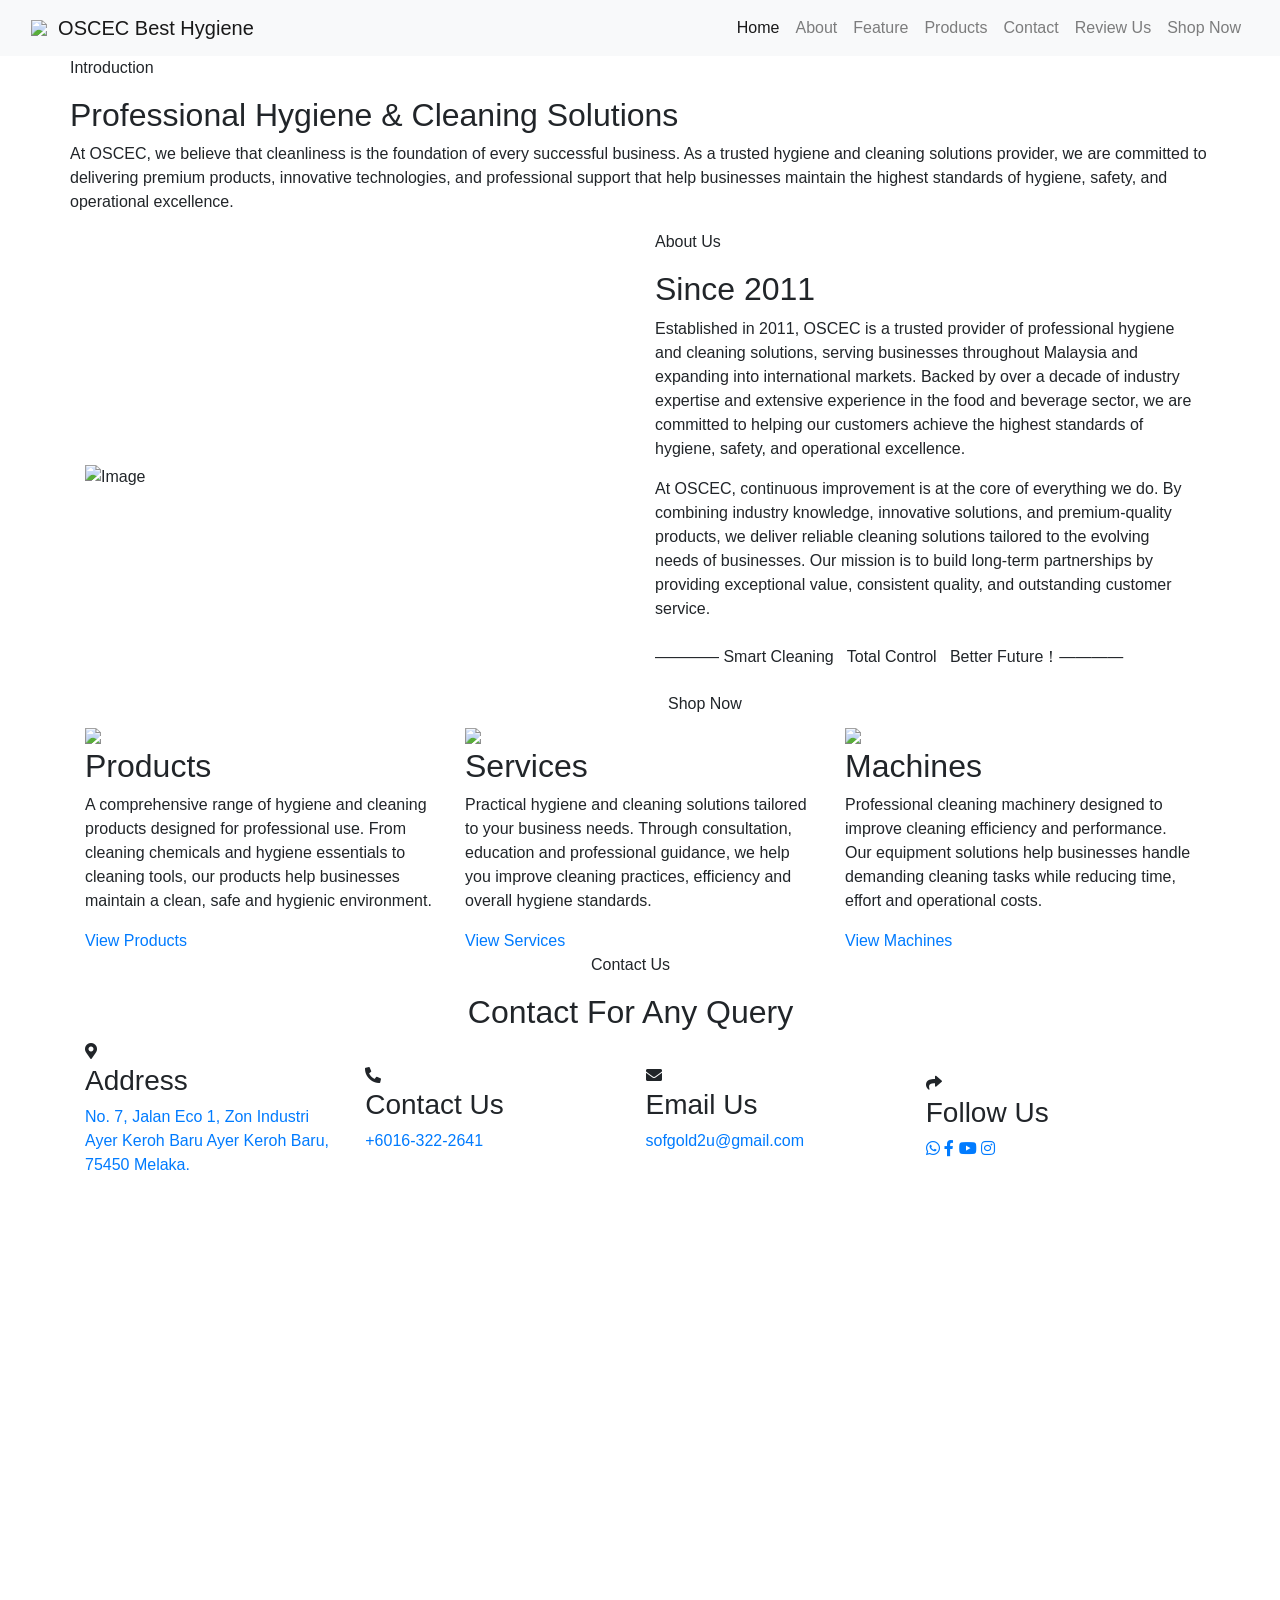
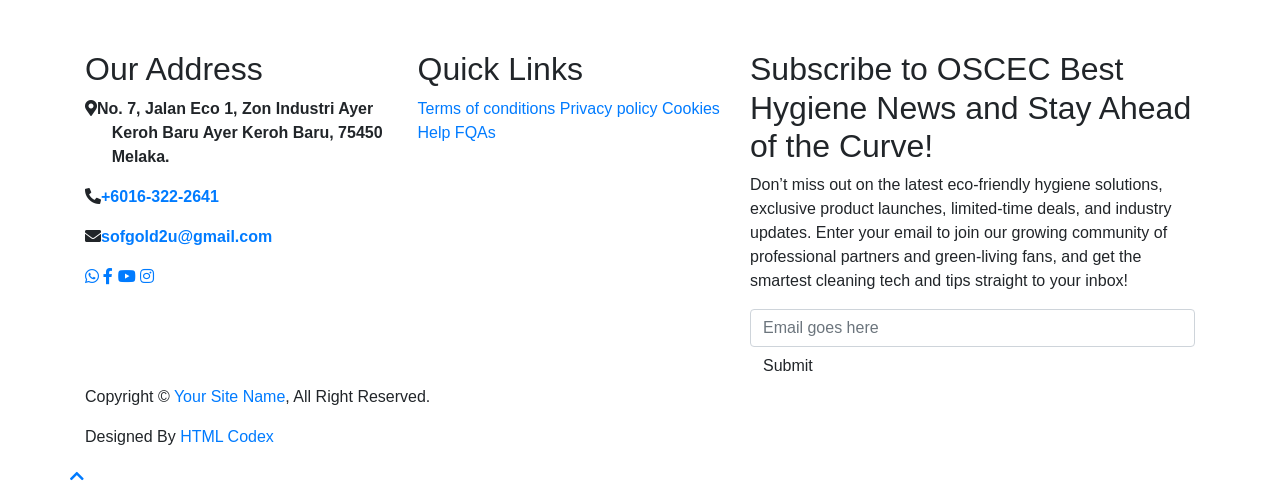
==== index.html @ a78b256f "Add files via upload" ====
<!DOCTYPE html>
<html lang="en">
    <head>
        <meta charset="utf-8">
        <title>OSCEC Official Website</title>
        <meta content="width=device-width, initial-scale=1.0" name="viewport">
        <meta content="Free Website Template" name="keywords">
        <meta content="Free Website Template" name="description">

        <!-- Favicon -->
        <link href="img/favicon.ico" rel="icon">

        <!-- Google Font -->
        <link href="https://fonts.googleapis.com/css?family=Open+Sans:300,400|Nunito:600,700" rel="stylesheet"> 
        
        <!-- CSS Libraries -->
        <link href="https://stackpath.bootstrapcdn.com/bootstrap/4.4.1/css/bootstrap.min.css" rel="stylesheet">
        <link href="https://cdnjs.cloudflare.com/ajax/libs/font-awesome/5.10.0/css/all.min.css" rel="stylesheet">
        <link href="lib/animate/animate.min.css" rel="stylesheet">
        <link href="lib/owlcarousel/assets/owl.carousel.min.css" rel="stylesheet">
        <link href="lib/flaticon/font/flaticon.css" rel="stylesheet">
        <link href="lib/tempusdominus/css/tempusdominus-bootstrap-4.min.css" rel="stylesheet" />

        <!-- Template Stylesheet -->
        <link href="css/style.css" rel="stylesheet">
    </head>

    <body>
        <!-- Nav Bar Start -->
        <div class="navbar navbar-expand-lg bg-light navbar-light">
            <div class="container-fluid">
			<img src="img/oscec logo.png" style="max-height: 40px;" />
                <a href="index.html" class="navbar-brand">&nbsp;&nbsp;OSCEC <span>Best Hygiene</span></a>
                <button type="button" class="navbar-toggler" data-toggle="collapse" data-target="#navbarCollapse">
                    <span class="navbar-toggler-icon"></span>
                </button>

            <div class="collapse navbar-collapse justify-content-between" id="navbarCollapse">
                <div class="navbar-nav ml-auto">
                    <a href="index.html" class="nav-item nav-link active">Home</a>
                    <a href="about.html" class="nav-item nav-link">About</a>
                    <a href="feature.html" class="nav-item nav-link">Feature</a>
					<a href="product.html" class="nav-item nav-link">Products</a>
                    <a href="#contact" class="nav-item nav-link">Contact</a>
					<a href="https://g.page/r/CQsWRHD2MSo5EBM/review" class="nav-item nav-link">Review Us</a>
					<a href="https://s.lazada.com.my/s.Z2Fsz3?c=y" class="nav-item nav-link sticky-only-btn">Shop Now</a>
                </div>
            </div>
          </div>
        </div>
		
        <!-- Profile dropdown -->

        <!-- Nav Bar End -->


        <!-- Carousel Start -->
        <div class="carousel">
            <div class="container-fluid">
                <div class="owl-carousel">
                    <div class="carousel-item">
                        <div class="carousel-img">
                            <img src="img/banner1.png" alt="Image">
                        </div>
                        <div class="carousel-text">
                            <h1>Best <span>Cleanning</span> Products</h1>
                            <p>
                                Smart Cleaning &nbsp; Total Control &nbsp; Better Future！
                            </p>
                            <div class="carousel-btn">
                                <a class="btn custom-btn" href="product.html">View Menu</a>
                                <a class="btn custom-btn" href="https://s.lazada.com.my/s.Z2Fsz3?c=y">Shop Now</a>
                            </div>
                        </div>
                    </div>
                    <div class="carousel-item">
                        <div class="carousel-img">
                            <img src="img/banner2.png" alt="Image">
                        </div>
                        <div class="carousel-text">
                            <h1>World’s <span>Best</span> Model Maker</h1>
                            <p>
                                Renowned for crafting the highest quality models, setting the standard in precision and excellence.
                            </p>
                            <div class="carousel-btn">
                                <a class="btn custom-btn" href="product.html">View Menu</a>
                                <a class="btn custom-btn" href="https://s.lazada.com.my/s.Z2Fsz3?c=y">Shop Now</a>
                            </div>
                        </div>
                    </div>
                    <div class="carousel-item">
                        <div class="carousel-img">
                            <img src="img/background.png" alt="Image">
                        </div>
                        <div class="carousel-text">
                            <h1>Fastest Order & <span>Delivery</span></h1>
                            <p>
                                Offering lightning-fast order processing and swift delivery, ensuring you get your products in no time.
                            </p>
                            <div class="carousel-btn">
                                <a class="btn custom-btn" href="product.html">View Menu</a>
                                <a class="btn custom-btn" href="https://s.lazada.com.my/s.Z2Fsz3?c=y">Shop Now</a>
                            </div>
                        </div>
                    </div>
                </div>
            </div>
        </div>
        <!-- Carousel End -->


        <!-- Intro Start -->
        <div class="booking">
            <div class="container">
                <div class="row align-items-center">
                    <div class="col-lg-15">
                        <div class="booking-content">
                            <div class="section-header">
                                <p>Introduction</p>
                                <h2>Professional Hygiene & Cleaning Solutions</h2>
                            </div>
                            <div class="about-text">
                                <p>
                                    At OSCEC, we believe that cleanliness is the foundation of every successful business. As a trusted hygiene and cleaning solutions provider, we are committed to delivering premium products, innovative technologies, and professional support that help businesses maintain the highest standards of hygiene, safety, and operational excellence.
                                </p>
                               
                            </div>
                        </div>
                    </div>
                    
        <!-- Intro End -->
        

        <!-- About Start -->
        <div class="about">
            <div class="container">
                <div class="row align-items-center">
                    <div class="col-lg-6">
                        <div class="about-img">
                            <img src="img/logooscec.png" alt="Image">
                            
                        </div>
                    </div>
                    <div class="col-lg-6">
                        <div class="about-content">
                            <div class="section-header">
                                <p>About Us</p>
                                <h2>Since 2011</h2>
                            </div>
                            <div class="about-text">
                                <p>
                                    Established in 2011, OSCEC is a trusted provider of professional hygiene and cleaning solutions, serving businesses throughout Malaysia and expanding into international markets. Backed by over a decade of industry expertise and extensive experience in the food and beverage sector, we are committed to helping our customers achieve the highest standards of hygiene, safety, and operational excellence.
                                </p>
                                <p>
                                    At OSCEC, continuous improvement is at the core of everything we do. By combining industry knowledge, innovative solutions, and premium-quality products, we deliver reliable cleaning solutions tailored to the evolving needs of businesses. Our mission is to build long-term partnerships by providing exceptional value, consistent quality, and outstanding customer service.
									<br>
									<br>
———— Smart Cleaning &nbsp; Total Control &nbsp; Better Future！————
                                </p>
                                <a class="btn custom-btn" href="https://s.lazada.com.my/s.Z2Fsz3?c=y">Shop Now</a>
                            </div>
                        </div>
                    </div>
                </div>
            </div>
        </div>
        <!-- About End -->

        <!-- Food Start -->
        <div class="food">
            <div class="container">
                <div class="row align-items-center">
                    <div class="col-md-4">
                        <div class="food-item">
                            <i class="flaticon">
							<img src="img/pd.png">
							</i>
                            <h2>Products</h2>
                            <p>
                                A comprehensive range of hygiene and cleaning products designed for professional use. From cleaning chemicals and hygiene essentials to cleaning tools, our products help businesses maintain a clean, safe and hygienic environment.
                            </p>
                            <a href="product.html">View Products</a>
                        </div>
                    </div>
                    <div class="col-md-4">
                        <div class="food-item">
                            <i class="flaticon">
							<img src="img/sv.png">
							</i>
                            <h2>Services</h2>
                            <p>
                                Practical hygiene and cleaning solutions tailored to your business needs. Through consultation, education and professional guidance, we help you improve cleaning practices, efficiency and overall hygiene standards.

                            </p>
                            <a href="product.html">View Services</a>
                        </div>
                    </div>
                    <div class="col-md-4">
                        <div class="food-item">
                            <i class="flaticon">
							<img src="img/mc.png">
							</i>
                            <h2>Machines</h2>
                            <p>
                                Professional cleaning machinery designed to improve cleaning efficiency and performance. Our equipment solutions help businesses handle demanding cleaning tasks while reducing time, effort and operational costs.
                            </p>
                            <a href="product.html">View Machines</a>
                        </div>
                    </div>
                </div>
            </div>
        </div>
        <!-- Food End -->

        <!-- Contact Start -->
        <div class="contact" id="contact" style="scroll-margin-top: 100px;">
            <div class="container">
                <div class="section-header text-center">
                    <p>Contact Us</p>
                    <h2>Contact For Any Query</h2>
                </div>
                <div class="row align-items-center contact-information">
                    <div class="col-md-6 col-lg-3">
                        <div class="contact-info gold-hover-address">
                            <div class="contact-icon">
                                <i class="fa fa-map-marker-alt"></i>
                            </div>
                            <div class="contact-text">
                                <h3>Address</h3>
                                <a href="#map"><p>No. 7, Jalan Eco 1, Zon Industri Ayer Keroh Baru Ayer Keroh Baru, 75450 Melaka.</p></a>
                            </div>
                        </div>
                    </div>
                    <div class="col-md-6 col-lg-3">
                        <div class="contact-info">
                            <div class="contact-icon">
                                <i class="fa fa-phone-alt"></i>
                            </div>
                            <div class="contact-text">
                                <h3>Contact Us</h3>
                                <p><a href="tel:+6016-322-2641" class="gold-hover-link">+6016-322-2641</a></p>
                            </div>
                        </div>
                    </div>
                    <div class="col-md-6 col-lg-3">
                        <div class="contact-info">
                            <div class="contact-icon">
                                <i class="fa fa-envelope"></i>
                            </div>
                            <div class="contact-text">
                                <h3>Email Us</h3>
                                <p><a href="mailto:sofgold2u@gmail.com" class="gold-hover-link"><span>sofgold2u@gmail.com</span></a></p>
                            </div>
                        </div>
                    </div>
                    <div class="col-md-6 col-lg-3">
                        <div class="contact-info">
                            <div class="contact-icon">
                                <i class="fa fa-share"></i>
                            </div>
                            <div class="contact-text">
                                <h3>Follow Us</h3>
                                <div class="contact-social">
                                    <a href="https://wa.me/+601131831680"><i class="fab fa-whatsapp"></i></a>
                                    <a href="https://web.facebook.com/sofgold2u/?_rdc=1&_rdr#"><i class="fab fa-facebook-f"></i></a>
                                    <a href="https://youtube.com/@oscecglobal?si=vRiBOhf8gI4indQk"><i class="fab fa-youtube"></i></a>
                                    <a href="https://www.instagram.com/oscec_malaysia?igsh=MXIwMzczZWVxbTdyaA=="><i class="fab fa-instagram"></i></a>
                                </div>
                            </div>
                        </div>
                    </div>
                </div>
                <div class="row contact-form">
                    <div class="col-md-12" id="map";>
                        <iframe src="https://www.google.com/maps?q=No.+7,+Jalan+Eco+1,+Zon+Industri+Ayer+Keroh+Baru,+75450+Melaka&output=embed" width="100%" height="450" style="border:0;" allowfullscreen="" loading="lazy" referrerpolicy="no-referrer-when-downgrade"></iframe>
                    </div>
                </div>
            </div>
        </div>
        <!-- Contact End -->

        <!-- Footer Start -->
        <div class="footer">
            <div class="container">
                <div class="row">
                    <div class="col-lg-7">
                        <div class="row">
                            <div class="col-md-6">
                                <div class="footer-contact">
                                    <h2>Our Address</h2>
                                    <p class="gold-hover-address" onclick="document.getElementById('map').scrollIntoView({ behavior: 'smooth', block: 'center' });" style="cursor: pointer;">
									<i class="fa fa-map-marker-alt"></i><b>No. 7, Jalan Eco 1, Zon Industri Ayer &nbsp;&nbsp;&nbsp;&nbsp;&nbsp; Keroh Baru Ayer Keroh Baru, 75450 &nbsp;&nbsp;&nbsp;&nbsp;&nbsp;  Melaka.</b></p>
                                    <p><i class="fa fa-phone-alt"></i><a href="tel:+6016-322-2641" class="gold-hover-link"><b>+6016-322-2641</b></a></p>
                                    <p><i class="fa fa-envelope"></i><a href="mailto:sofgold2u@gmail.com" class="gold-hover-link"><span><b>sofgold2u@gmail.com</b></span></a></p>
                                    <div class="footer-social">
                                        <a href="https://wa.me/+601131831680"><i class="fab fa-whatsapp"></i></a>
                                        <a href="https://web.facebook.com/sofgold2u/?_rdc=1&_rdr#"><i class="fab fa-facebook-f"></i></a>
                                        <a href="https://youtube.com/@oscecglobal?si=vRiBOhf8gI4indQk"><i class="fab fa-youtube"></i></a>
                                        <a href="https://www.instagram.com/oscec_malaysia?igsh=MXIwMzczZWVxbTdyaA=="><i class="fab fa-instagram"></i></a>
                                    </div>
                                </div>
                            </div>
                            <div class="col-md-6">
                                <div class="footer-link">
                                    <h2>Quick Links</h2>
                                    <a href="terms.html">Terms of conditions</a>
                                    <a href="Policy.html">Privacy policy</a>
                                    <a href="">Cookies</a>
                                    <a href="">Help</a>
                                    <a href="faq.html">FQAs</a>
                                </div>
                            </div>
                        </div>
                    </div>
                    <div class="col-lg-5">
                        <div class="footer-newsletter">
                            <h2>Subscribe to OSCEC Best Hygiene News and Stay Ahead of the Curve!</h2>
                            <p>
                                Don’t miss out on the latest eco-friendly hygiene solutions, exclusive product launches, limited-time deals, and industry updates. Enter your email to join our growing community of professional partners and green-living fans, and get the smartest cleaning tech and tips straight to your inbox!
                            </p>
                            <div class="form">
                                <input class="form-control" placeholder="Email goes here">
                                <button class="btn custom-btn">Submit</button>
                            </div>
                        </div>
                    </div>
                </div>
            </div>
            <div class="copyright">
                <div class="container">
                    <p>Copyright &copy; <a href="#">Your Site Name</a>, All Right Reserved.</p>
                    <p>Designed By <a href="https://htmlcodex.com">HTML Codex</a></p>
                </div>
            </div>
        </div>
        <!-- Footer End -->

        <a href="#" class="back-to-top"><i class="fa fa-chevron-up"></i></a>

        <!-- JavaScript Libraries -->
        <script src="https://code.jquery.com/jquery-3.4.1.min.js"></script>
        <script src="https://stackpath.bootstrapcdn.com/bootstrap/4.4.1/js/bootstrap.bundle.min.js"></script>
        <script src="lib/easing/easing.min.js"></script>
        <script src="lib/owlcarousel/owl.carousel.min.js"></script>
        <script src="lib/tempusdominus/js/moment.min.js"></script>
        <script src="lib/tempusdominus/js/moment-timezone.min.js"></script>
        <script src="lib/tempusdominus/js/tempusdominus-bootstrap-4.min.js"></script>
        
        <!-- Contact Javascript File -->
        <script src="mail/jqBootstrapValidation.min.js"></script>
        <script src="mail/contact.js"></script>

        <!-- Template Javascript -->
        <script src="js/main.js"></script>
    </body>
</html>
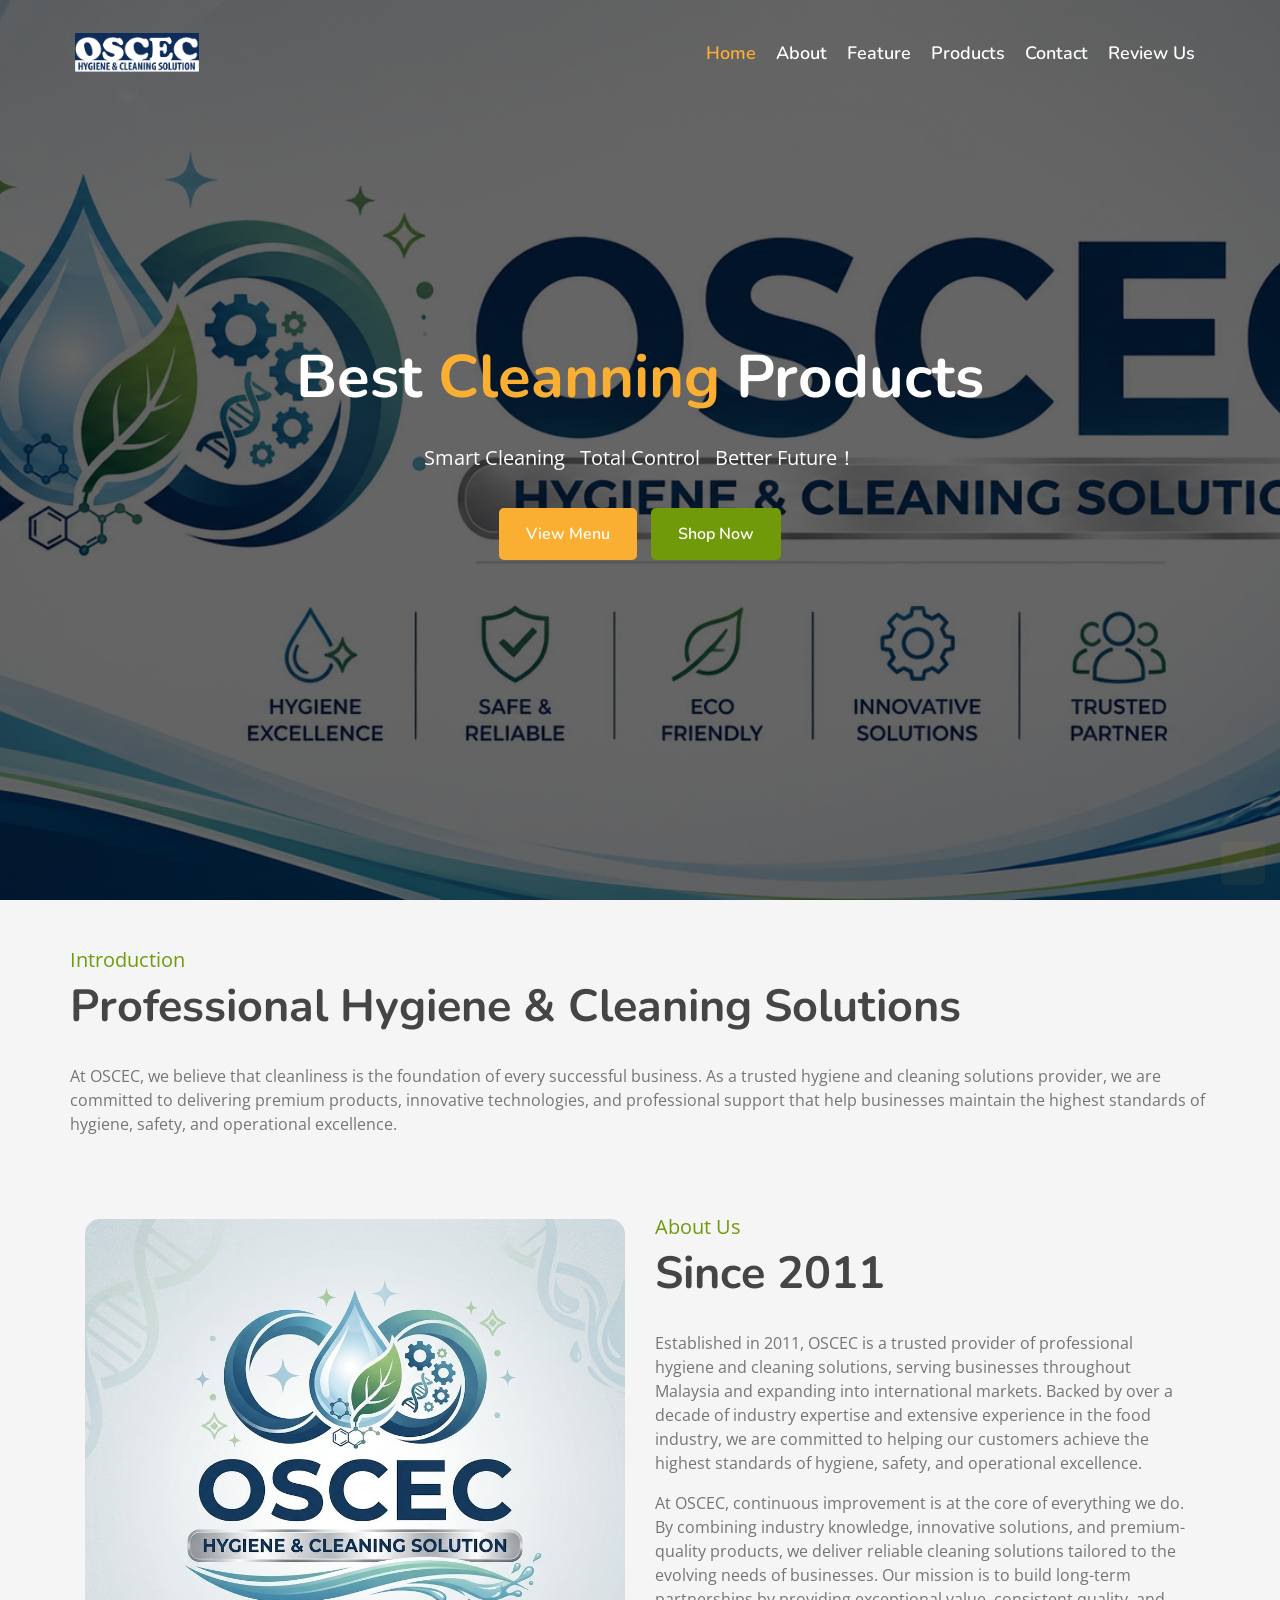
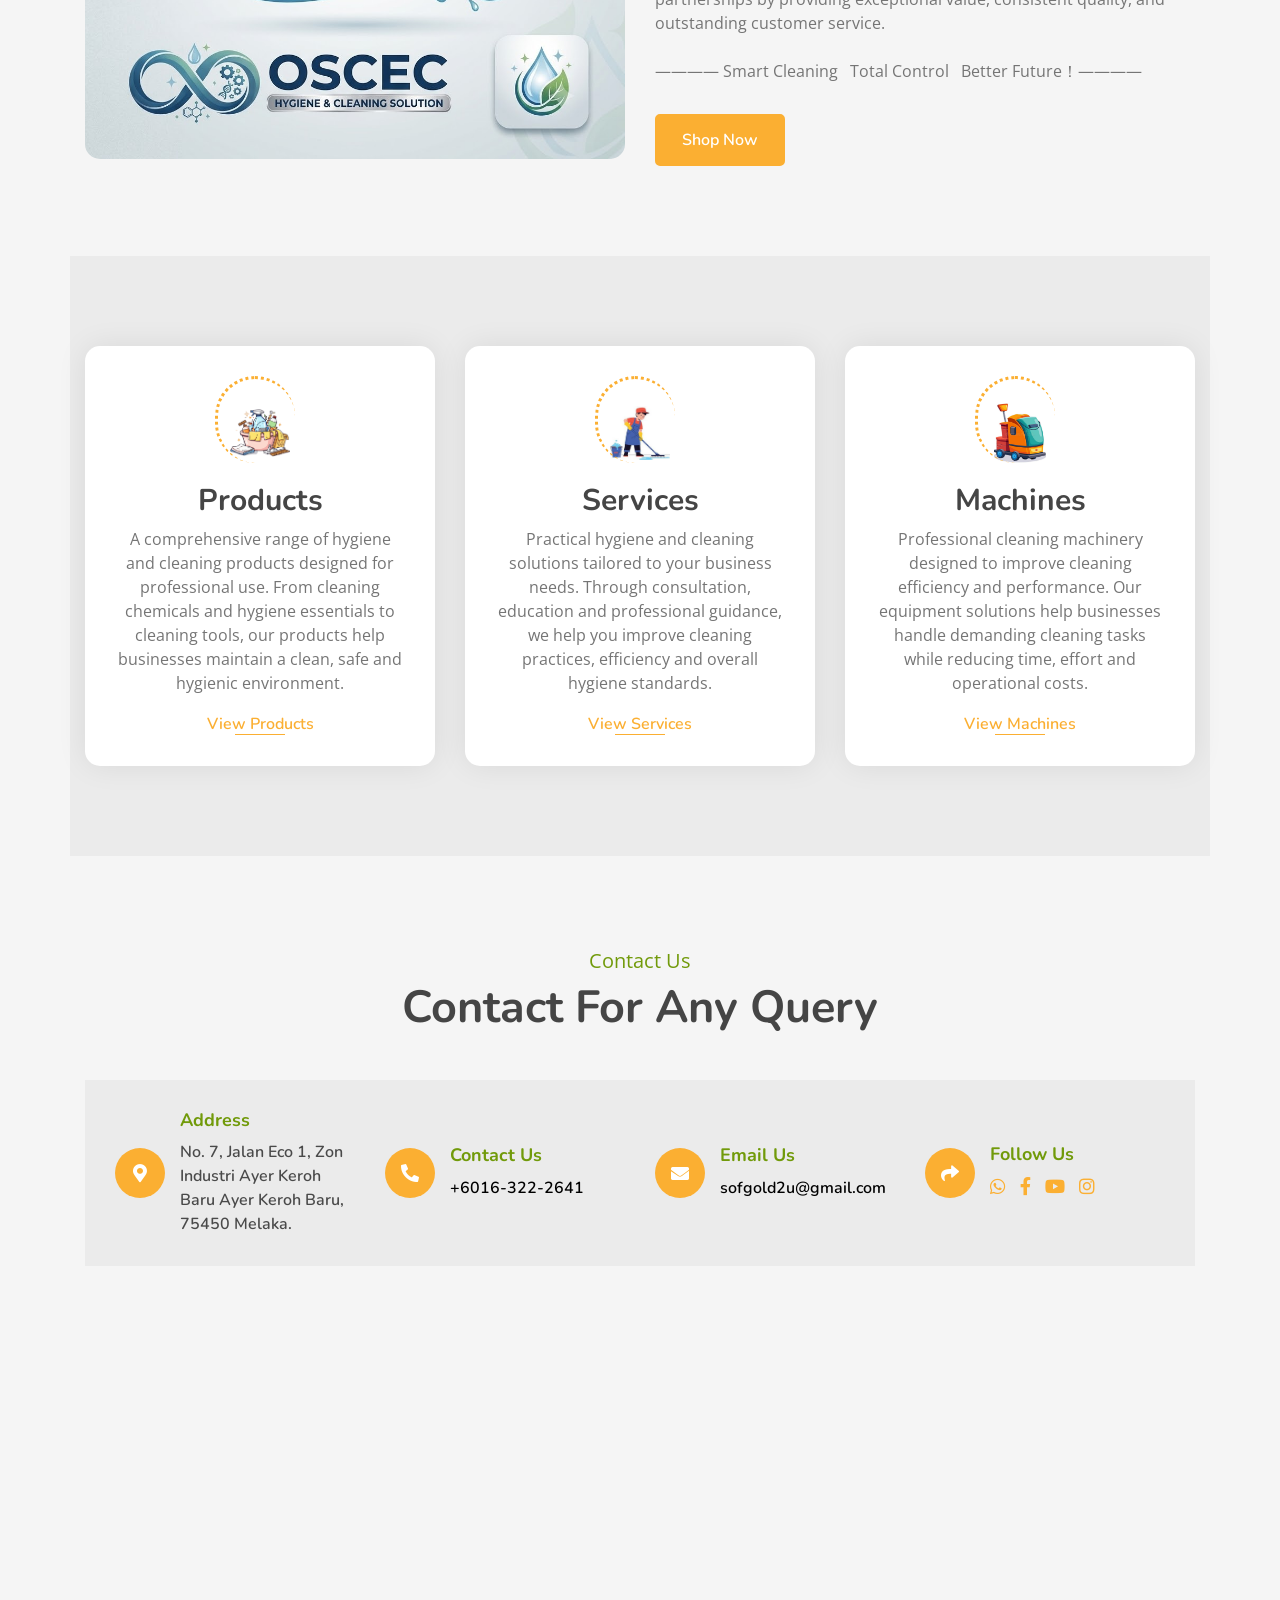
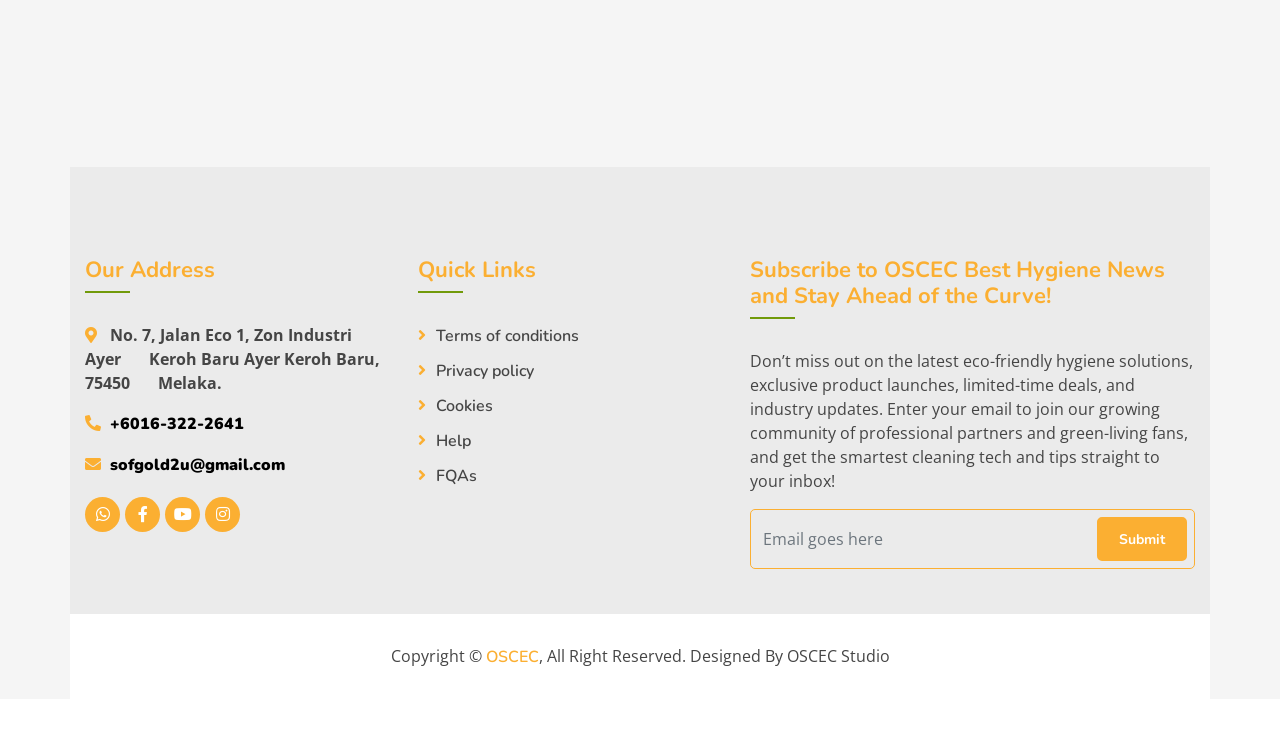
==== commit 61fd3b93: "Add files via upload" ====
--- a/index.html
+++ b/index.html
@@ -30,7 +30,7 @@
         <div class="navbar navbar-expand-lg bg-light navbar-light">
             <div class="container-fluid">
 			<img src="img/oscec logo.png" style="max-height: 40px;" />
-                <a href="index.html" class="navbar-brand">&nbsp;&nbsp;OSCEC <span>Best Hygiene</span></a>
+                <a href="index.html" class="navbar-brand">&nbsp;&nbsp;<span></span></a>
                 <button type="button" class="navbar-toggler" data-toggle="collapse" data-target="#navbarCollapse">
                     <span class="navbar-toggler-icon"></span>
                 </button>
@@ -149,7 +149,7 @@
                             </div>
                             <div class="about-text">
                                 <p>
-                                    Established in 2011, OSCEC is a trusted provider of professional hygiene and cleaning solutions, serving businesses throughout Malaysia and expanding into international markets. Backed by over a decade of industry expertise and extensive experience in the food and beverage sector, we are committed to helping our customers achieve the highest standards of hygiene, safety, and operational excellence.
+                                    Established in 2011, OSCEC is a trusted provider of professional hygiene and cleaning solutions, serving businesses throughout Malaysia and expanding into international markets. Backed by over a decade of industry expertise and extensive experience in the food industry, we are committed to helping our customers achieve the highest standards of hygiene, safety, and operational excellence.
                                 </p>
                                 <p>
                                     At OSCEC, continuous improvement is at the core of everything we do. By combining industry knowledge, innovative solutions, and premium-quality products, we deliver reliable cleaning solutions tailored to the evolving needs of businesses. Our mission is to build long-term partnerships by providing exceptional value, consistent quality, and outstanding customer service.
@@ -306,7 +306,7 @@
                                     <a href="terms.html">Terms of conditions</a>
                                     <a href="Policy.html">Privacy policy</a>
                                     <a href="">Cookies</a>
-                                    <a href="">Help</a>
+                                    <a href="enquiry.html">Help</a>
                                     <a href="faq.html">FQAs</a>
                                 </div>
                             </div>
@@ -328,8 +328,8 @@
             </div>
             <div class="copyright">
                 <div class="container">
-                    <p>Copyright &copy; <a href="#">Your Site Name</a>, All Right Reserved.</p>
-                    <p>Designed By <a href="https://htmlcodex.com">HTML Codex</a></p>
+                    <p>Copyright &copy; <a href="#">OSCEC</a>, All Right Reserved.</p>
+                    <p>Designed By <a href=""></a>OSCEC Studio</p>
                 </div>
             </div>
         </div>
--- a/lib/flaticon/font/flaticon.css
+++ b/lib/flaticon/font/flaticon.css
@@ -0,0 +1,42 @@
+	/*
+  	Flaticon icon font: Flaticon
+  	Creation date: 19/09/2020 16:59
+  	*/
+
+@font-face {
+  font-family: "Flaticon";
+  src: url("./Flaticon.eot");
+  src: url("./Flaticon.eot?#iefix") format("embedded-opentype"),
+       url("./Flaticon.woff2") format("woff2"),
+       url("./Flaticon.woff") format("woff"),
+       url("./Flaticon.ttf") format("truetype"),
+       url("./Flaticon.svg#Flaticon") format("svg");
+  font-weight: normal;
+  font-style: normal;
+}
+
+@media screen and (-webkit-min-device-pixel-ratio:0) {
+  @font-face {
+    font-family: "Flaticon";
+    src: url("./Flaticon.svg#Flaticon") format("svg");
+  }
+}
+
+[class^="flaticon-"]:before, [class*=" flaticon-"]:before,
+[class^="flaticon-"]:after, [class*=" flaticon-"]:after {   
+  font-family: Flaticon;
+        font-size: 20px;
+font-style: normal;
+margin-left: 20px;
+}
+
+.flaticon-burger:before { content: "\f100"; }
+.flaticon-fast-food:before { content: "\f101"; }
+.flaticon-snack:before { content: "\f102"; }
+.flaticon-cocktail:before { content: "\f103"; }
+.flaticon-vegetable:before { content: "\f104"; }
+.flaticon-meat:before { content: "\f105"; }
+.flaticon-medal:before { content: "\f106"; }
+.flaticon-fruits-and-vegetables:before { content: "\f107"; }
+.flaticon-cooking:before { content: "\f108"; }
+.flaticon-courier:before { content: "\f109"; }
--- a/css/style.css
+++ b/css/style.css
@@ -0,0 +1,2393 @@
+/*******************************/
+/********* General CSS *********/
+/*******************************/
+body {
+    color: #757575;
+    background: #ffffff;
+    font-family: 'open sans', sans-serif;
+}
+
+h1,
+h2, 
+h3, 
+h4,
+h5, 
+h6 {
+    color: #454545;
+    font-family: 'Nunito', sans-serif;
+}
+
+a {
+    font-family: 'Nunito', sans-serif;
+    font-weight: 600;
+    color: #fbaf32;
+    transition: .3s;
+}
+
+a:hover,
+a:active,
+a:focus {
+    color: #719a0a;
+    outline: none;
+    text-decoration: none;
+}
+
+.btn.custom-btn {
+    padding: 12px 25px;
+    font-family: 'Nunito', sans-serif;
+    font-size: 16px;
+    font-weight: 600;
+    color: #ffffff;
+    background: #fbaf32;
+    border: 2px solid #fbaf32;
+    border-radius: 5px;
+    transition: .5s;
+}
+
+.btn.custom-btn:hover {
+    color: #fbaf32;
+    background: transparent;
+}
+
+.btn.custom-btn:focus,
+.form-control:focus,
+.custom-select:focus {
+    box-shadow: none;
+}
+
+.container-fluid {
+    max-width: 1366px;
+}
+
+.back-to-top {
+    position: fixed;
+    display: none;
+    background: #fbaf32;
+    width: 44px;
+    height: 44px;
+    text-align: center;
+    line-height: 1;
+    font-size: 22px;
+    right: 15px;
+    bottom: 15px;
+    border-radius: 5px;
+    transition: background 0.5s;
+    z-index: 9;
+}
+
+.back-to-top i {
+    color: #ffffff;
+    padding-top: 10px;
+}
+
+.back-to-top:hover {
+    background: #719a0a;
+}
+
+[class^="flaticon-"]:before, [class*=" flaticon-"]:before,
+[class^="flaticon-"]:after, [class*=" flaticon-"]:after {   
+    font-size: inherit;
+    margin-left: 0;
+}
+
+/**********************************/
+/*********** Nav Bar CSS **********/
+/**********************************/
+.navbar {
+    position: relative;
+    transition: .5s;
+    z-index: 999;
+}
+
+.navbar.nav-sticky {
+    position: fixed;
+    top: 0;
+    width: 100%;
+    box-shadow: 0 2px 5px rgba(0, 0, 0, .3);
+}
+
+.navbar .navbar-brand {
+    margin: 0;
+    color: #fbaf32;
+    font-size: 45px;
+    line-height: 0px;
+    font-weight: 700;
+    font-family: 'Nunito', sans-serif;
+    transition: .5s;
+    
+}
+
+.navbar .navbar-brand span {
+    color: #719a0a;
+}
+
+.navbar .navbar-brand:hover {
+    color: #fbaf32;
+}
+
+.navbar .navbar-brand:hover span {
+    color: #fbaf32;
+}
+
+.navbar .navbar-brand img {
+    max-width: 100%;
+    max-height: 40px;
+}
+
+.navbar .dropdown-menu {
+    margin-top: 0;
+    border: 0;
+    border-radius: 0;
+    background: #f8f9fa;
+}
+
+@media (min-width: 992px) {
+    .navbar {
+        position: absolute;
+        width: 100%;
+        padding: 30px 60px;
+        background: transparent !important;
+        z-index: 9;
+    }
+    
+    .navbar.nav-sticky {
+        padding: 15px 60px;
+        background: #ffffff !important;
+    }
+    
+    .navbar .navbar-brand {
+        color: #fbaf32;
+    }
+    
+    .navbar.nav-sticky .navbar-brand {
+        color: #fbaf32;
+    }
+
+    .navbar-light .navbar-nav .nav-link,
+    .navbar-light .navbar-nav .nav-link:focus {
+        padding: 10px 10px 8px 10px;
+        font-family: 'Nunito', sans-serif;
+        color: #ffffff;
+        font-size: 18px;
+        font-weight: 600;
+    }
+    
+    .navbar-light.nav-sticky .navbar-nav .nav-link,
+    .navbar-light.nav-sticky .navbar-nav .nav-link:focus {
+        color: #666666;
+    }
+
+    .navbar-light .navbar-nav .nav-link:hover,
+    .navbar-light .navbar-nav .nav-link.active {
+        color: #fbaf32;
+    }
+    
+    .navbar-light.nav-sticky .navbar-nav .nav-link:hover,
+    .navbar-light.nav-sticky .navbar-nav .nav-link.active {
+        color: #fbaf32;
+    }
+}
+
+@media (max-width: 991.98px) {   
+    .navbar {
+        padding: 15px;
+        background: #ffffff !important;
+    }
+    
+    .navbar .navbar-brand {
+        color: #fbaf32;
+    }
+    
+    .navbar .navbar-nav {
+        margin-top: 15px;
+    }
+    
+    .navbar a.nav-link {
+        padding: 5px;
+    }
+    
+    .navbar .dropdown-menu {
+        box-shadow: none;
+    }
+}
+
+/*******************************/
+/******* Slide Bar CSS *********/
+/*******************************/
+
+
+
+/*******************************/
+/********** Hero CSS ***********/
+/*******************************/
+.carousel {
+    position: relative;
+    width: 100%;
+    height: 100vh;
+    min-height: 400px;
+    background: #ffffff;
+}
+
+.carousel .container-fluid {
+    padding: 0;
+}
+
+.carousel .carousel-item {
+    position: relative;
+    width: 100%;
+    height: 100vh;
+    display: flex;
+    align-items: center;
+    justify-content: center;
+    flex-direction: column;
+}
+
+.carousel .carousel-img {
+    position: relative;
+    width: 100%;
+    height: 100%;
+    text-align: right;
+    overflow: hidden;
+}
+
+.carousel .carousel-img::after {
+    position: absolute;
+    content: "";
+    top: 0;
+    right: 0;
+    bottom: 0;
+    left: 0;
+    background: rgba(0, 0, 0, 0.6);
+    z-index: 1;
+}
+
+.carousel .carousel-img img {
+    width: 100%;
+    height: 100%;
+    object-fit: cover;
+}
+
+.carousel .carousel-text {
+    position: absolute;
+    max-width: 700px;
+    height: calc(100vh - 35px);
+    display: flex;
+    align-items: center;
+    justify-content: center;
+    flex-direction: column;
+    z-index: 2;
+}
+
+.carousel .carousel-text h1 {
+    text-align: center;
+    color: #ffffff;
+    font-size: 60px;
+    font-weight: 700;
+    margin-bottom: 30px;
+}
+
+.carousel .carousel-text h1 span {
+    color: #fbaf32;
+}
+
+.carousel .carousel-text p {
+    color: #ffffff;
+    text-align: center;
+    font-size: 20px;
+    margin-bottom: 35px;
+}
+
+.carousel .carousel-btn .btn:last-child {
+    margin-left: 10px;
+    background: #719a0a;
+    border-color: #719a0a;
+}
+
+.carousel .carousel-btn .btn:last-child:hover {
+    color: #719a0a;
+    background: transparent;
+}
+
+.carousel .animated {
+    -webkit-animation-duration: 1s;
+    animation-duration: 1s;
+}
+
+@media (max-width: 991.98px) {
+    .carousel,
+    .carousel .carousel-item,
+    .carousel .carousel-text {
+        height: calc(100vh - 105px);
+    }
+    
+    .carousel .carousel-text h1 {
+        font-size: 35px;
+    }
+    
+    .carousel .carousel-text p {
+        font-size: 16px;
+    }
+    
+    .carousel .carousel-text .btn {
+        padding: 12px 30px;
+        font-size: 15px;
+        letter-spacing: 0;
+    }
+}
+
+@media (max-width: 767.98px) {
+    .carousel,
+    .carousel .carousel-item,
+    .carousel .carousel-text {
+        height: calc(100vh - 70px);
+    }
+    
+    .carousel .carousel-text h1 {
+        font-size: 30px;
+    }
+    
+    .carousel .carousel-text .btn {
+        padding: 10px 25px;
+        font-size: 15px;
+        letter-spacing: 0;
+    }
+}
+
+@media (max-width: 575.98px) {
+    .carousel .carousel-text h1 {
+        font-size: 25px;
+    }
+    
+    .carousel .carousel-text .btn {
+        padding: 8px 20px;
+        font-size: 14px;
+        letter-spacing: 0;
+    }
+}
+
+
+/*******************************/
+/******* Page Header CSS *******/
+/*******************************/
+.page-header {
+    position: relative;
+    margin-bottom: 45px;
+    padding: 150px 0 90px 0;
+    text-align: center;
+    background: linear-gradient(rgba(0, 0, 0, .5), rgba(0, 0, 0, .5)), url(../img/banner2.png);
+    background-position: center;
+    background-repeat: no-repeat;
+    background-size: cover;
+    min-height: 450px;
+}
+
+.page-header h2 {
+    position: relative;
+    color: #fbaf32;
+    font-size: 60px;
+    font-weight: 700;
+}
+
+.page-header a {
+    position: relative;
+    padding: 0 12px;
+    font-size: 20px;
+    text-transform: uppercase;
+    color: #ffffff;
+}
+
+.page-header a:hover {
+    color: #ffffff;
+}
+
+.page-header a::after {
+    position: absolute;
+    content: "/";
+    width: 8px;
+    height: 8px;
+    top: -1px;
+    right: -7px;
+    text-align: center;
+    color: #fbaf32;
+}
+
+.page-header a:last-child::after {
+    display: none;
+}
+
+@media (max-width: 767.98px) {
+    .page-header h2 {
+        font-size: 35px;
+    }
+    
+    .page-header a {
+        font-size: 18px;
+    }
+}
+
+
+/*******************************/
+/******* Section Header ********/
+/*******************************/
+.section-header {
+    position: relative;
+    margin-bottom: 45px;
+}
+
+.section-header p {
+    color: #719a0a;
+    margin-bottom: 5px;
+    position: relative;
+    font-size: 20px;
+}
+
+.section-header h2 {
+    margin: 0;
+    position: relative;
+    font-size: 45px;
+    font-weight: 700;
+}
+
+@media (max-width: 991.98px) {
+    .section-header h2 {
+        font-size: 40px;
+        font-weight: 600;
+    }
+}
+
+@media (max-width: 767.98px) {
+    .section-header h2 {
+        font-size: 35px;
+        font-weight: 600;
+    }
+}
+
+@media (max-width: 575.98px) {
+    .section-header h2 {
+        font-size: 30px;
+        font-weight: 600;
+    }
+}
+
+
+/*******************************/
+/********* Booking CSS *********/
+/*******************************/
+.booking {
+    position: relative;
+    width: 100%;
+    margin-bottom: 45px;
+    background: rgba(0, 0, 0, .04);
+}
+
+.booking .booking-content {
+    padding: 45px 0 15px 0;
+}
+
+.booking .booking-content .section-header {
+    margin-bottom: 30px;
+}
+
+.booking .booking-form {
+    padding: 60px 30px;
+    background: #fbaf32;
+}
+
+.booking .booking-form .control-group {
+    margin-bottom: 15px;
+}
+
+.booking .booking-form .input-group-text {
+    position: absolute;
+    padding: 0;
+    border: none;
+    background: none;
+    top: 15px;
+    right: 15px;
+    color: #ffffff;
+    font-size: 14px;
+}
+
+.booking .booking-form .form-control {
+    height: 45px;
+    font-size: 14px;
+    color: #ffffff;
+    padding: 0 15px;
+    border-radius: 5px !important;
+    border: 1px solid #ffffff;
+    background: transparent;
+}
+
+.booking .booking-form select.form-control {
+    padding: 0 10px;
+}
+
+.booking .booking-form .form-control::placeholder {
+    color: #ffffff;
+    opacity: 1;
+}
+
+.booking .booking-form .form-control:-ms-input-placeholder,
+.booking .booking-form .form-control::-ms-input-placeholder {
+    color: #ffffff;
+}
+
+.booking .booking-form .input-group [data-toggle="datetimepicker"] {
+    cursor: default;
+}
+
+.booking .booking-form .btn.custom-btn {
+    width: 100%;
+    color: #fbaf32;
+    background: #ffffff;
+    border: 1px solid #ffffff;
+}
+
+.booking .booking-form .btn.custom-btn:hover {
+    color: #ffffff;
+    background: transparent;
+}
+
+
+/*******************************/
+/********** Menu CSS ***********/
+/*******************************/
+.food {
+    position: relative;
+    width: 100%;
+    padding: 90px 0 60px 0;
+    margin: 45px 0;
+    background: rgba(0, 0, 0, .04);
+}
+
+.food .food-item {
+    position: relative;
+    width: 100%;
+    margin-bottom: 30px;
+    padding: 50px 30px 30px;
+    text-align: center;
+    background: #ffffff;
+    border-radius: 15px;
+    box-shadow: 0 0 30px rgba(0, 0, 0, .08);
+    transition: .3s;
+}
+
+.food .food-item:hover {
+    box-shadow:
+        0 0 8px #8FDBFF,
+        0 0 20px rgba(91, 192, 255, 0.7),
+        0 0 40px rgba(91, 192, 255, 0.45),
+        0 0 70px rgba(91, 192, 255, 0.25);
+}
+
+.food .food-item i {
+    position: relative;
+    display: inline-block;
+    color: #fbaf32;
+    font-size: 60px;
+    line-height: 60px;
+    margin-bottom: 20px;
+    transition: .3s;
+}
+
+.food .food-item:hover i {
+    color: #719a0a;
+}
+
+.food .food-item i::after {
+    position: absolute;
+    content: "";
+    width: calc(100% + 20px);
+    height: calc(100% + 20px);
+    top: -20px;
+    left: -15px;
+    border: 3px dotted #fbaf32;
+    border-right: transparent;
+    border-bottom: transparent;
+    border-radius: 100px;
+    transition: .3s;
+}
+
+.food .food-item:hover i::after {
+    border: 3px dotted #719a0a;
+    border-right: transparent;
+    border-bottom: transparent;
+}
+
+.food .food-item h2 {
+    font-size: 30px;
+    font-weight: 700;
+}
+
+.food .food-item a {
+    position: relative;
+    font-size: 16px;
+}
+
+.food .food-item a::after {
+    position: absolute;
+    content: "";
+    width: 50px;
+    height: 1px;
+    bottom: 0;
+    left: calc(50% - 25px);
+    background: #fbaf32;
+    transition: .3s;
+}
+
+.food .food-item a:hover::after {
+    width: 100%;
+    left: 0;
+    background: #719a0a;
+}
+
+.food .food-item img {
+    width: 60px;
+    height: 60px;
+    object-fit: contain;
+    display: inline-block;
+}
+
+/* ==========================================
+   全新独立追加：Product Page 专属产品网格样式
+   （完全不修改、不覆盖旧代码）
+   ========================================== */
+
+.pgrid-wrapper {
+    width: 100%;
+    padding: 30px 0;
+}
+
+.pgrid-container {
+    display: grid !important;
+    grid-template-columns: repeat(5, minmax(0, 1fr)) !important;
+    gap: 16px !important;
+}
+
+.pgrid-card-link {
+    text-decoration: none !important;
+    color: inherit !important;
+    display: block !important;
+    height: 100% !important;
+}
+
+.pgrid-card {
+    position: relative !important;
+    background: #ffffff !important;
+    border: 1px solid #e2e8f0 !important;
+    border-radius: 12px !important;
+    padding: 12px !important;
+    display: flex !important;
+    flex-direction: column !important;
+    height: 100% !important;
+    min-height: 380px !important;
+    box-sizing: border-box !important;
+    transition: border-color 0.25s ease, box-shadow 0.25s ease !important;
+    overflow: hidden !important;
+}
+
+.pgrid-img-box {
+    position: relative !important;
+    width: 100% !important;
+    height: 180px !important;
+    min-height: 180px !important;
+    max-height: 180px !important;
+    overflow: hidden !important;
+    border-radius: 8px !important;
+    background-color: #f7fafc !important;
+    margin-bottom: 12px !important;
+}
+
+.pgrid-img-box img {
+    width: 100% !important;
+    height: 100% !important;
+    object-fit: contain !important;
+    transition: transform 0.35s ease !important;
+}
+
+.pgrid-body {
+    position: relative !important;
+    display: flex !important;
+    flex-direction: column !important;
+    flex-grow: 1 !important;
+    width: 100% !important;
+}
+
+.pgrid-header {
+    display: flex !important;
+    justify-content: space-between !important;
+    align-items: center !important;
+    margin-bottom: 8px !important;
+}
+
+.pgrid-title {
+    font-size: 0.95rem !important;
+    font-weight: 700 !important;
+    color: #2d3748 !important;
+    white-space: nowrap !important;
+    overflow: hidden !important;
+    text-overflow: ellipsis !important;
+    max-width: 65% !important;
+}
+
+.pgrid-price {
+    color: #fbaf32 !important;
+    font-size: 1.1rem !important;
+    font-weight: 700 !important;
+}
+
+.pgrid-desc {
+    font-size: 0.8rem !important;
+    color: #718096 !important;
+    line-height: 1.4 !important;
+    margin: 0 0 40px 0 !important;
+    display: -webkit-box !important;
+    -webkit-line-clamp: 2 !important;
+    -webkit-box-orient: vertical !important;
+    overflow: hidden !important;
+}
+
+/* 1. 恢复整体容器的正常纵向排版，不要在父级加 flex-end */
+.pgrid-body {
+    display: flex;
+    flex-direction: column;
+    align-items: stretch; /* 恢复子元素正常宽度 */
+}
+
+/* 2. 确保标题（名字在左，价格在右）两端对齐 */
+.pgrid-header {
+    display: flex;
+    justify-content: space-between; /* 名字靠左，价格靠右 */
+    align-items: center;
+    width: 100%;
+    margin-bottom: 8px;
+}
+
+/* 3. 描述文本保持居左，正常排版 */
+.pgrid-desc {
+    text-align: left;
+    margin-bottom: 12px;
+}
+
+/* 4. 单独让按钮自己靠右下角 */
+button.pgrid-btn-add {
+    display: inline-block;
+    align-self: flex-end;      /* 👈 关键：只让按钮自己靠右 */
+    width: auto;
+    margin-top: auto;          /* 自动压到最底部 */
+    
+    /* 紧凑尺寸与样式 */
+    padding: 5px 12px;
+    font-size: 13px;
+    font-weight: 600;
+    border-radius: 6px;
+    
+    /* 颜色与零边框 */
+    background-color: #28a745;
+    color: #ffffff;
+    border: 0;
+    outline: none;
+    cursor: pointer;
+    transition: all 0.2s ease-in-out;
+}
+
+/* 5. 悬停亮绿效果 */
+button.pgrid-btn-add:hover {
+    background-color: #32cd32;
+    color: #ffffff;
+    box-shadow: 0 3px 8px rgba(50, 205, 50, 0.35);
+}
+
+/* 6. 去除点击默认黑框 */
+button.pgrid-btn-add:focus,
+button.pgrid-btn-add:active {
+    outline: none;
+    box-shadow: none;
+    border: 0;
+}
+
+/* 悬停效果 */
+.pgrid-card-link:hover .pgrid-card {
+    border-color: #25d366 !important;
+    box-shadow: 0 6px 16px rgba(37, 211, 102, 0.2) !important;
+}
+
+.pgrid-card-link:hover .pgrid-img-box img {
+    transform: scale(1.08) !important;
+}
+
+.pgrid-card-link:hover .pgrid-btn-add {
+    background-color: #1ebd56 !important;
+}
+
+/* 屏幕自适应断点 */
+@media (max-width: 1400px) {
+    .pgrid-container {
+        grid-template-columns: repeat(4, minmax(0, 1fr)) !important;
+    }
+}
+
+@media (max-width: 1024px) {
+    .pgrid-container {
+        grid-template-columns: repeat(3, minmax(0, 1fr)) !important;
+    }
+}
+
+@media (max-width: 768px) {
+    .pgrid-container {
+        grid-template-columns: repeat(2, minmax(0, 1fr)) !important;
+    }
+}
+
+@media (max-width: 480px) {
+    .pgrid-container {
+        grid-template-columns: repeat(1, minmax(0, 1fr)) !important;
+    }
+}
+
+/* 弹窗背景遮罩 */
+.custom-modal-overlay {
+    position: fixed;
+    top: 0;
+    left: 0;
+    width: 100vw;
+    height: 100vh;
+    background: rgba(0, 0, 0, 0.5);
+    display: flex;
+    justify-content: center;
+    align-items: center;
+    z-index: 9999;
+    
+    /* 默认隐藏，配合 transition 实现 Smooth 效果 */
+    opacity: 0;
+    visibility: hidden;
+    transition: opacity 0.3s ease, visibility 0.3s ease;
+}
+
+/* 弹窗主体（屏幕 70% 宽） */
+.custom-modal-box {
+    width: 70%;
+    max-width: 900px;
+    background: #fff;
+    padding: 30px;
+    border-radius: 12px;
+    border: 2px solid #e0e0e0;
+    box-shadow: 0 10px 30px rgba(0, 0, 0, 0.2);
+    
+    /* 缩放平滑动画 */
+    transform: scale(0.8);
+    transition: transform 0.3s ease;
+	max-height: 75vh;
+    overflow-y: auto;
+}
+
+/* 激活状态（显示弹窗） */
+.custom-modal-overlay.active {
+    opacity: 1;
+    visibility: visible;
+}
+
+.custom-modal-overlay.active .custom-modal-box {
+    transform: scale(1);
+}
+
+/* 弹窗内容布局 */
+.modal-content-wrapper {
+    display: flex;
+    gap: 20px;
+    align-items: center;
+}
+
+.modal-img-container {
+    flex: 1;
+    text-align: center;
+}
+
+.modal-img-container img {
+    max-width: 100%;
+    max-height: 350px;
+    border-radius: 8px;
+    object-fit: cover;
+}
+
+.modal-info-container {
+    flex: 1.5;
+}
+
+.modal-info-container h3 {
+    margin-top: 0;
+    font-size: 24px;
+}
+
+.modal-info-container h4 {
+    color: #ff4d4f;
+    font-size: 20px;
+    margin: 10px 0;
+}
+
+.modal-info-container p {
+    color: #666;
+    line-height: 1.6;
+}
+
+/* 响应式调整：手机端占 90% 并垂直排列 */
+@media (max-width: 768px) {
+    .custom-modal-box {
+        width: 90%;
+        padding: 20px;
+    }
+    .modal-content-wrapper {
+        flex-direction: column;
+    }
+}
+
+/*******************************/
+/********** About CSS **********/
+/*******************************/
+.about {
+    position: relative;
+    width: 100%;
+    padding: 45px 0;
+}
+
+.about .section-header {
+    margin-bottom: 30px;
+    margin-left: 0;
+}
+
+.about .about-img {
+    position: relative;
+}
+
+.about .about-img img {
+    position: relative;
+    width: 100%;
+    border-radius: 15px;
+}
+
+.about .btn-play {
+    position: absolute;
+    z-index: 1;
+    top: 50%;
+    left: 50%;
+    transform: translateX(-50%) translateY(-50%);
+    box-sizing: content-box;
+    display: block;
+    width: 32px;
+    height: 44px;
+    border-radius: 50%;
+    border: none;
+    outline: none;
+    padding: 18px 20px 18px 28px;
+}
+
+.about .btn-play:before {
+    content: "";
+    position: absolute;
+    z-index: 0;
+    left: 50%;
+    top: 50%;
+    transform: translateX(-50%) translateY(-50%);
+    display: block;
+    width: 100px;
+    height: 100px;
+    background: #fbaf32;
+    border-radius: 50%;
+    animation: pulse-border 1500ms ease-out infinite;
+}
+
+.about .btn-play:after {
+    content: "";
+    position: absolute;
+    z-index: 1;
+    left: 50%;
+    top: 50%;
+    transform: translateX(-50%) translateY(-50%);
+    display: block;
+    width: 100px;
+    height: 100px;
+    background: #fbaf32;
+    border-radius: 50%;
+    transition: all 200ms;
+}
+
+.about .btn-play img {
+    position: relative;
+    z-index: 3;
+    max-width: 100%;
+    width: auto;
+    height: auto;
+}
+
+.about .btn-play span {
+    display: block;
+    position: relative;
+    z-index: 3;
+    width: 0;
+    height: 0;
+    border-left: 32px solid #ffffff;
+    border-top: 22px solid transparent;
+    border-bottom: 22px solid transparent;
+}
+
+@keyframes pulse-border {
+  0% {
+    transform: translateX(-50%) translateY(-50%) translateZ(0) scale(1);
+    opacity: 1;
+  }
+  100% {
+    transform: translateX(-50%) translateY(-50%) translateZ(0) scale(1.5);
+    opacity: 0;
+  }
+}
+
+.about .about-content {
+    position: relative;
+}
+
+.about .about-text p {
+    font-size: 16px;
+}
+
+.about .about-text a.btn {
+    position: relative;
+    margin-top: 15px;
+}
+
+@media (max-width: 991.98px) {
+    .about .about-img {
+        margin-bottom: 30px;
+    }
+}
+
+div.page-header {
+    position: relative;
+    min-height: 550px;
+    padding: 120px 0;
+    overflow: hidden;
+    display: flex;
+    align-items: center;
+}
+
+div.page-header video.page-header-video {
+    position: absolute;
+    top: 50%;
+    left: 50%;
+    min-width: 100%;
+    min-height: 100%;
+    width: auto;
+    height: auto;
+    transform: translate(-50%, -50%);
+    object-fit: cover;
+    z-index: 1;
+    pointer-events: none;
+}
+
+div.page-header div.page-header-overlay {
+    position: absolute;
+    top: 0;
+    left: 0;
+    width: 100%;
+    height: 100%;
+    background: rgba(0, 0, 0, 0.4);
+    z-index: 2;
+}
+
+div.page-header div.container {
+    position: relative;
+    z-index: 3;
+    width: 100%;
+}
+
+/*******************************/
+/********* Feature CSS *********/
+/*******************************/
+.feature {
+    position: relative;
+    width: 100%;
+    padding: 45px 0 0 0;
+}
+
+.feature .section-header {
+    margin-bottom: 30px;
+}
+
+.feature .feature-text {
+    position: relative;
+    width: 100%;
+}
+
+.feature .feature-img {
+    border-radius: 15px;
+    margin-bottom: 25px;
+    overflow: hidden;
+}
+
+.feature .feature-img .row {
+    margin: 0;
+}
+
+.feature .feature-img .col-6,
+.feature .feature-img .col-12 {
+    padding: 0;
+    overflow: hidden;
+}
+
+.feature .feature-img img {
+    width: 100%;
+    height: 237px;
+    object-fit: cover;
+    display: block;
+    transition: .3s;
+}
+
+.feature .feature-img img:hover {
+    transform: scale(1.1);
+}
+
+.feature .feature-text .btn {
+    width: 100%;
+    margin-top: 15px;
+    margin-bottom: 45px;
+}
+
+.feature .feature-item {
+    width: 100%;
+    margin-bottom: 45px;
+}
+
+.feature .feature-item i {
+    position: relative;
+    display: block;
+    color: #719a0a;
+    font-size: 60px;
+    line-height: 60px;
+    margin-bottom: 15px;
+    background-image: linear-gradient(#719a0a, #fbaf32);
+    -webkit-background-clip: text;
+    -webkit-text-fill-color: transparent;
+}
+
+.feature .feature-item i::after {
+    position: absolute;
+    content: "";
+    width: 40px;
+    height: 40px;
+    top: -10px;
+    left: 20px;
+    background: #fbaf32;
+    border-radius: 30px;
+    z-index: -1;
+}
+
+.feature .feature-item h3 {
+    font-size: 22px;
+    font-weight: 700;
+}
+
+
+/*******************************/
+/*********** Menu CSS **********/
+/*******************************/
+.menu {
+    position: relative;
+    padding: 45px 0 15px 0;
+}
+
+.menu .menu-tab {
+    position: relative;
+}
+
+.menu .menu-tab img {
+    max-width: 100%;
+    border-radius: 15px;
+}
+
+.menu .menu-tab .nav.nav-pills .nav-link {
+    color: #ffffff;
+    background: #fbaf32;
+    border-radius: 5px;
+    margin: 0 5px;
+}
+
+.menu .menu-tab .nav.nav-pills .nav-link:hover,
+.menu .menu-tab .nav.nav-pills .nav-link.active {
+    color: #ffffff;
+    background: #719a0a;
+}
+
+.menu .menu-tab .tab-content {
+    padding: 30px 0 0 0;
+    background: transparent;
+}
+
+.menu .menu-tab .tab-content .container {
+    padding: 0;
+}
+
+.menu .menu-item {
+    position: relative;
+    margin-bottom: 30px;
+    align-items: center;
+    display: inline-block;
+    gap: 20px;
+    transform: translateX(-20px);
+}
+
+.menu .menu-img {
+    border: 3px solid black;
+    border-radius: 20px;
+    display: inline-block;
+}
+
+.menu .menu-img img {
+    height: 500px;
+    width: 600px;
+    border-radius: 100px;
+}
+
+.menu .menu-text {
+    width: calc(100% - 200px);
+    margin-top: 30px;
+}
+
+.menu .menu-text h3 {
+    position: relative;
+    font-size: 22px;
+    font-weight: 700;
+}
+
+.menu .menu-text h3::after {
+    position: absolute;
+    content: "";
+    width: 100%;
+    height: 0;
+    top: 13px;
+    left: 0;
+    border-top: 2px dotted #cccccc;
+    z-index: -1;
+}
+
+.menu .menu-text h3 span {
+    padding-right: 5px;
+    background: #ffffff;
+}
+
+.menu .menu-text h3 strong {
+    float: right;
+    padding-left: 5px;
+    color: #fbaf32;
+    background: #ffffff;
+}
+
+.menu .menu-text p {
+    position: relative;
+    margin: 5px 0 0 0;
+    float: left;
+    display: block;
+}
+
+/* Modal overlay */
+.product-modal {
+  display: none;
+  position: fixed;
+  z-index: 1050;
+  left: 0;
+  top: 0;
+  width: 100%;
+  height: 100%;
+  background-color: rgba(0, 0, 0, 0.7);
+  /* 使用 Flex 让弹窗上下左右完美居中 */
+  align-items: center;
+  justify-content: center;
+}
+
+.product-modal-content {
+  background-color: #fff;
+  margin: auto;
+  padding: 30px;
+  border-radius: 8px;
+  width: 90%;
+  max-width: 800px; /* 根据需要可调整最大宽度 */
+  position: relative;
+  animation: fadeIn 0.3s ease-in-out;
+  text-align: left; /* 建议文字左对齐，排版更美观 */
+
+  /* 核心：限制最大高度并允许内部垂直滚动 */
+  max-height: 85vh;
+  overflow-y: auto;
+  box-sizing: border-box;
+}
+
+
+.close-modal {
+  color: red;
+  position: absolute;
+  top: 15px;
+  right: 20px;
+  font-size: 28px;
+  font-weight: bold;
+  cursor: pointer;
+}
+
+.close-modal:hover {
+  color: #000;
+}
+
+.product-modal-content img {
+  max-width: 100%;
+  height: auto;
+  margin-bottom: 20px;
+  border-radius: 6px;
+}
+
+@keyframes fadeIn {
+  from {opacity: 0;}
+  to {opacity: 1;}
+}
+
+
+/*******************************/
+/*********** Team CSS **********/
+/*******************************/
+
+.team-page-header {
+    position: relative;
+    margin-bottom: 45px;
+    padding: 100px 0 90px 0;
+    text-align: center;
+    background: linear-gradient(rgba(0, 0, 0, .5), rgba(0, 0, 0, .5)), url(../img/banner2.png);
+    background-position: center;
+    background-repeat: no-repeat;
+    background-size: cover; 
+    height: auto；
+}
+
+.team-page-header h2 {
+    position: relative;
+    color: #fbaf32;
+    font-size: 80px;
+    font-weight: 700;
+    margin-bottom: 20px; 
+}
+
+.team-footer {
+    background-color: #f8f9fa;
+    padding: 30px 0;
+    text-align: center;
+}
+
+.team-footer .footer-contact,
+.team-footer .footer-link {
+    margin-bottom: 20px;
+}
+
+.team-footer .footer-social {
+    margin-top: 20px;
+}
+
+
+.team {
+	display: flex;
+	flex-wrap: wrap;
+    padding: 60px 0;
+	max-width: 100%;
+}
+
+.team .team-item {
+    background: #ffffff;
+    border-radius: 10px;
+    margin-bottom: 30px;
+    display: flex;
+    align-items: center;
+    padding: 15px;
+    box-shadow: 0px 5px 15px rgba(0, 0, 0, 0.1);
+}
+
+.team .team-img {
+    flex: 0 0 40%;
+    margin-left: 10px;
+}
+
+
+.team .team-img1 {
+    flex: 0 0 40%;
+}
+
+
+.team .team-img1 img {
+    max-width: 100%;
+    height: auto;
+    border-radius: 10px;
+    box-shadow: 0px 5px 15px rgba(0, 0, 0, 0.1);
+	display: block;
+}
+
+.team .team-img img {
+    max-width: 100%;
+    height: auto;
+    border-radius: 10px;
+    box-shadow: 0px 5px 15px rgba(0, 0, 0, 0.1);
+	display: block;
+}
+
+.team .team-text {
+    flex: 0 0 60%;
+    padding-left: 20px;
+}
+
+.team .team-text h2 {
+    font-size: 35px; 
+    font-weight: 700;
+    margin-bottom: 15px; 
+}
+
+.team .team-text p {
+    font-size: 20px; 
+    line-height: 1.8;
+    color: #666;
+}
+
+
+
+/*******************************/
+/******* Testimonial CSS *******/
+/*******************************/
+.testimonial {
+    position: relative;
+    width: 100%;
+    padding: 90px 0;
+    margin: 45px 0;
+    background: rgba(0, 0, 0, .04);
+}
+
+.testimonial .testimonials-carousel {
+    position: relative;
+    width: calc(100% + 30px);
+    margin: 0 -15px;
+}
+
+.testimonial .testimonial-item {
+    position: relative;
+    margin: 15px;
+    padding: 30px;
+    display: flex;
+    align-items: center;
+    justify-content: center;
+    flex-direction: column;
+    background: #ffffff;
+    border-radius: 15px;
+    box-shadow: 0 0 15px rgba(0, 0, 0, .08);
+    transition: .3s;
+    overflow: hidden;
+}
+
+.testimonial .testimonial-item:hover {
+    box-shadow: none;
+}
+
+.testimonial .testimonial-img {
+    position: relative;
+    width: 100px;
+    border-radius: 100px;
+    margin-bottom: 20px;
+    overflow: hidden;
+}
+
+.testimonial .testimonial-img img {
+    width: 100%;
+    border-radius: 100px;
+}
+
+.testimonial .testimonial-item p {
+    text-align: center;
+    margin-bottom: 10px;
+}
+
+.testimonial .testimonial-item h2 {
+    position: relative;
+    font-size: 18px;
+    font-weight: 700;
+    margin-bottom: 2px;
+}
+
+.testimonial .testimonial-item h3 {
+    color: #999999;
+    font-size: 16px;
+    font-weight: 600;
+    margin: 0;
+}
+
+.testimonial .owl-dots {
+    margin-top: 10px;
+    text-align: center;
+}
+
+.testimonial .owl-dot {
+    display: inline-block;
+    margin: 0 5px;
+    width: 12px;
+    height: 12px;
+    border-radius: 50%;
+    background: #fbaf32;
+}
+
+.testimonial .owl-dot.active {
+    background: #719a0a;
+}
+
+
+/*******************************/
+/*********** Blog CSS **********/
+/*******************************/
+.blog {
+    position: relative;
+    width: 100%;
+    padding: 45px 0 0 0;
+}
+
+.blog .blog-item {
+    position: relative;
+}
+
+.blog .blog-img {
+    position: relative;
+    width: 100%;
+    border-radius: 15px;
+    overflow: hidden;
+    z-index: 1;
+}
+
+.blog .blog-img img {
+    width: 100%;
+}
+
+.blog .blog-content {
+    position: relative;
+    width: calc(100% - 60px);
+    top: -60px;
+    left: 30px;
+    padding: 25px 30px 30px 30px;
+    background: #ffffff;
+    box-shadow: 0 0 30px rgba(0, 0, 0, .08);
+    border-radius: 15px;
+    z-index: 2;
+}
+
+.blog .blog-content h2.blog-title {
+    font-size: 22px;
+    font-weight: 700;
+}
+
+.blog .blog-meta {
+    position: relative;
+    display: flex;
+    flex-wrap: wrap;
+    margin-bottom: 15px;
+}
+
+.blog .blog-meta p {
+    margin: 0 10px 0 0;
+    font-size: 14px;
+    color: #999999;
+}
+
+.blog .blog-meta i {
+    color: #fbaf32;
+    margin-right: 5px;
+}
+
+.blog .blog-meta p:last-child {
+    margin: 0;
+}
+
+.blog .blog-text {
+    position: relative;
+}
+
+.blog .blog-text p {
+    margin-bottom: 10px;
+}
+
+.blog .blog-item a.btn {
+    margin-top: 10px;
+    padding: 5px 15px;
+}
+
+.blog .pagination .page-link {
+    color: #fbaf32;
+    border-radius: 5px;
+    border-color: #fbaf32;
+    margin: 0 2px;
+}
+
+.blog .pagination .page-link:hover,
+.blog .pagination .page-item.active .page-link {
+    color: #ffffff;
+    background: #fbaf32;
+}
+
+.blog .pagination .disabled .page-link {
+    color: #999999;
+}
+
+@media(max-width: 575.98px){
+    .blog .blog-meta p {
+        flex: 50%;
+        font-size: 13px;
+        margin: 0 0 5px 0;
+    }
+}
+
+
+/*******************************/
+/******* Single Post CSS *******/
+/*******************************/
+.single {
+    position: relative;
+    padding: 45px 0;
+}
+
+.single .single-content {
+    position: relative;
+    margin-bottom: 30px;
+    overflow: hidden;
+}
+
+.single .single-content img {
+    margin-bottom: 20px;
+    width: 100%;
+}
+
+.single .single-tags {
+    margin: -5px -5px 41px -5px;
+    font-size: 0;
+}
+
+.single .single-tags a {
+    margin: 5px;
+    display: inline-block;
+    padding: 7px 15px;
+    font-size: 14px;
+    font-weight: 400;
+    color: #fbaf32;
+    border: 1px solid #dddddd;
+    border-radius: 5px;
+}
+
+.single .single-tags a:hover {
+    color: #ffffff;
+    background: #fbaf32;
+    border-color: #fbaf32;
+}
+
+.single .single-bio {
+    margin-bottom: 45px;
+    padding: 30px;
+    background: rgba(0, 0, 0, .04);
+    display: flex;
+}
+
+.single .single-bio-img {
+    width: 100%;
+    max-width: 100px;
+}
+
+.single .single-bio-img img {
+    width: 100%;
+    border-radius: 100px;
+}
+
+.single .single-bio-text {
+    padding-left: 30px;
+}
+
+.single .single-bio-text h3 {
+    font-size: 20px;
+    font-weight: 700;
+}
+
+.single .single-bio-text p {
+    margin: 0;
+}
+
+.single .single-related {
+    margin-bottom: 45px;
+}
+
+.single .single-related h2 {
+    font-size: 30px;
+    font-weight: 700;
+    margin-bottom: 25px;
+}
+
+.single .related-slider {
+    position: relative;
+    margin: 0 -15px;
+    width: calc(100% + 30px);
+}
+
+.single .related-slider .post-item {
+    margin: 0 15px;
+}
+
+.single .post-item {
+    display: flex;
+    align-items: center;
+    margin-bottom: 15px;
+}
+
+.single .post-item .post-img {
+    width: 100%;
+    max-width: 80px;
+}
+
+.single .post-item .post-img img {
+    width: 100%;
+    border-radius: 5px;
+}
+
+.single .post-item .post-text {
+    padding-left: 15px;
+}
+
+.single .post-item .post-text a {
+    color: #757575;
+    font-size: 17px;
+}
+
+.single .post-item .post-text a:hover {
+    color: #fbaf32;
+}
+
+.single .post-item .post-meta {
+    display: flex;
+    margin-top: 8px;
+}
+
+.single .post-item .post-meta p {
+    display: inline-block;
+    margin: 0;
+    padding: 0 3px;
+    font-size: 14px;
+    font-weight: 300;
+    font-style: italic;
+}
+
+.single .post-item .post-meta p a {
+    margin-left: 5px;
+    color: #999999;
+    font-size: 14px;
+    font-weight: 300;
+    font-style: normal;
+}
+
+.single .related-slider .owl-nav {
+    position: absolute;
+    width: 90px;
+    top: -55px;
+    right: 15px;
+    display: flex;
+}
+
+.single .related-slider .owl-nav .owl-prev,
+.single .related-slider .owl-nav .owl-next {
+    margin-left: 15px;
+    width: 30px;
+    height: 30px;
+    display: flex;
+    align-items: center;
+    justify-content: center;
+    color: #ffffff;
+    background: #fbaf32;
+    font-size: 16px;
+    transition: .3s;
+}
+
+.single .related-slider .owl-nav .owl-prev:hover,
+.single .related-slider .owl-nav .owl-next:hover {
+    color: #ffffff;
+    background: #719a0a;
+}
+
+.single .single-comment {
+    position: relative;
+    margin-bottom: 45px;
+}
+
+.single .single-comment h2 {
+    font-size: 30px;
+    font-weight: 700;
+    margin-bottom: 25px;
+}
+
+.single .comment-list {
+    list-style: none;
+    padding: 0;
+}
+
+.single .comment-child {
+    list-style: none;
+}
+
+.single .comment-body {
+    display: flex;
+    margin-bottom: 30px;
+}
+
+.single .comment-img {
+    width: 60px;
+}
+
+.single .comment-img img {
+    width: 100%;
+    border-radius: 100px;
+}
+
+.single .comment-text {
+    padding-left: 15px;
+    width: calc(100% - 60px);
+}
+
+.single .comment-text h3 {
+    font-size: 18px;
+    font-weight: 600;
+    margin-bottom: 3px;
+}
+
+.single .comment-text span {
+    display: block;
+    font-size: 14px;
+    font-weight: 300;
+    margin-bottom: 5px;
+}
+
+.single .comment-text .btn {
+    padding: 3px 10px;
+    font-size: 14px;
+    color: #454545;
+    background: #dddddd;
+    border-radius: 5px;
+}
+
+.single .comment-text .btn:hover {
+    background: #fbaf32;
+}
+
+.single .comment-form {
+    position: relative;
+}
+
+.single .comment-form h2 {
+    font-size: 30px;
+    font-weight: 700;
+    margin-bottom: 25px;
+}
+
+.single .comment-form form {
+    padding: 30px;
+    background: #f3f6ff;
+}
+
+.single .comment-form form .form-group:last-child {
+    margin: 0;
+}
+
+.single .comment-form input,
+.single .comment-form textarea {
+    border-radius: 5px;
+}
+
+/*******************************/
+/********* Contact CSS *********/
+/*******************************/
+html {
+    scroll-behavior: smooth;
+}
+.contact {
+    position: relative;
+    width: 100%;
+    padding: 45px 0 15px 0;
+}
+
+.contact .contact-information {
+    min-height: 150px;
+    margin: 0 0 30px 0;
+    padding: 30px 15px 0 15px;
+    background: rgba(0, 0, 0, .04);
+}
+
+.contact .contact-info {
+    position: relative;
+    display: flex;
+    align-items: center;
+    margin-bottom: 30px;
+}
+
+.contact .contact-icon {
+    position: relative;
+    width: 50px;
+    height: 50px;
+    display: flex;
+    align-items: center;
+    justify-content: center;
+    background: #fbaf32;
+    border-radius: 50px;
+}
+
+.contact .contact-icon i {
+    font-size: 18px;
+    color: #ffffff;
+}
+
+.contact .contact-text {
+    position: relative;
+    width: calc(100% - 50px);
+    display: flex;
+    flex-direction: column;
+    padding-left: 15px;
+}
+
+.contact .contact-text h3 {
+    font-size: 18px;
+    font-weight: 700;
+    color: #719a0a;
+}
+
+.contact .contact-text p {
+    margin: 0;
+    font-size: 16px;
+    color: #454545;
+}
+
+.contact .contact-social a {
+    margin-right: 10px;
+    font-size: 18px;
+    color: #fbaf32;
+}
+
+.contact .contact-social a:hover {
+    color: #719a0a;
+}
+
+.contact .contact-form iframe {
+    width: 100%;
+    height: 380px;
+    border-radius: 15px;
+    margin-bottom: 25px;
+}
+
+.contact .contact-form input {
+    padding: 15px;
+    background: none;
+    border-radius: 5px;
+    border: 1px solid rgba(0, 0, 0, .1);
+}
+
+.contact .contact-form textarea {
+    height: 150px;
+    padding: 8px 15px;
+    background: none;
+    border-radius: 5px;
+    border: 1px solid rgba(0, 0, 0, .1);
+}
+
+.contact .help-block ul {
+    margin: 0;
+    padding: 0;
+    list-style-type: none;
+}
+
+a.gold-hover-link {
+    color: #000000;
+    transition: color 0.3s ease;
+}
+
+a.gold-hover-link:hover {
+    color: #FFB834;
+}
+
+.gold-hover-address, 
+.gold-hover-address a, 
+.gold-hover-address i {
+    color: #000000
+    text-decoration: none;
+    transition: color 0.3s ease;
+}
+
+.gold-hover-address:hover, 
+.gold-hover-address:hover a, 
+.gold-hover-address:hover i {
+    color: #FFB834
+}
+
+.contact-information .contact-info.gold-hover-address .contact-icon i {
+    color: #FFFFFF;
+    -webkit-font-smoothing: antialiased;
+    -moz-osx-font-smoothing: grayscale;
+    will-change: color;
+    transition: none;
+}
+
+.contact-information .contact-info.gold-hover-address .contact-text p {
+    color: #4a4a4a;
+    transition: color 0.3s ease;
+}
+
+.contact-information .contact-info.gold-hover-address:hover .contact-text p {
+    color: #FFB834;
+}
+
+#map {
+    scroll-margin-top: 200px;
+}
+
+/*******************************/
+/********* Footer CSS **********/
+/*******************************/
+.footer {
+    position: relative;
+    margin-top: 45px;
+    padding-top: 90px;
+    background: rgba(0, 0, 0, .04);
+}
+
+.footer .footer-contact,
+.footer .footer-link,
+.footer .footer-newsletter {
+    position: relative;
+    margin-bottom: 45px;
+    color: #454545;
+}
+
+.footer .footer-contact h2,
+.footer .footer-link h2,
+.footer .footer-newsletter h2 {
+    position: relative;
+    margin-bottom: 30px;
+    padding-bottom: 10px;
+    font-size: 22px;
+    font-weight: 700;
+    color: #fbaf32;
+}
+
+.footer .footer-contact h2::after,
+.footer .footer-link h2::after,
+.footer .footer-newsletter h2::after {
+    position: absolute;
+    content: "";
+    width: 45px;
+    height: 2px;
+    bottom: 0;
+    left: 0;
+    background: #719a0a;
+}
+
+.footer .footer-link a {
+    display: block;
+    margin-bottom: 10px;
+    color: #454545;
+    transition: .3s;
+}
+
+.footer .footer-link a::before {
+    position: relative;
+    content: "\f105";
+    font-family: "Font Awesome 5 Free";
+    font-weight: 900;
+    margin-right: 10px;
+    color: #fbaf32;
+}
+
+.footer .footer-link a:hover {
+    color: #fbaf32;
+    letter-spacing: 1px;
+}
+
+.footer .footer-contact p i {
+    width: 25px;
+    color: #fbaf32;
+}
+
+.footer .footer-social {
+    position: relative;
+    margin-top: 20px;
+    display: flex;
+}
+
+.footer .footer-social a {
+    display: inline-block;
+    margin-right: 5px;
+    width: 35px;
+    height: 35px;
+    display: flex;
+    align-items: center;
+    justify-content: center;
+    background: #fbaf32;
+    border-radius: 35px;
+    font-size: 16px;
+    color: #ffffff;
+}
+
+.footer .footer-social a:hover {
+    background: #719a0a;
+}
+
+.footer .footer-social a:last-child {
+    margin: 0;
+}
+
+.footer .footer-newsletter .form {
+    position: relative;
+    width: 100%;
+}
+
+.footer .footer-newsletter input {
+    height: 60px;
+    background: transparent;
+    border: 1px solid #fbaf32;
+    border-radius: 5px;
+}
+
+.footer .footer-newsletter .btn {
+    position: absolute;
+    top: 8px;
+    right: 8px;
+    height: 44px;
+    padding: 8px 20px;
+    font-size: 14px;
+    font-weight: 700;
+}
+
+.footer .copyright {
+    position: relative;
+    width: 100%;
+    padding: 30px 0;
+    text-align: center;
+    background: #ffffff;
+}
+
+.footer .copyright p {
+    margin: 0;
+    display: inline-block;
+    color: #454545;
+}
+
+.footer .copyright p a {
+    color: #fbaf32;
+}
+
+.footer .copyright p a:hover {
+    color: #719a0a;
+}
+
+
+/* === Search Bar Wrapper === */
+.search-wrapper {
+    position: relative;
+    width: 300px;
+    margin: 10px 20 10px 15px;
+}
+
+#searchInput {
+    width: 100%;
+    padding: 10px 20px;
+    border: 2px solid #ccc;
+    border-radius: 999px;
+    font-size: 16px;
+    outline: none;
+    transition: all 0.3s ease;
+}
+
+#searchInput:focus {
+    border-color: #ff4444;
+    box-shadow: 0 0 5px rgba(255, 68, 68, 0.5);
+}
+
+#searchInput:required:invalid {
+    border-color: #ff4444;
+    background-color: white;
+}
+
+#searchInput:required:invalid::placeholder {
+    color: black;
+    font-style: italic;
+}
+
+input:required:invalid {
+    border: 2px solid #ff4444;
+    background-color: rgba(255, 68, 68, 0.1);
+}
+
+input:required:valid {
+    border: 2px solid #4CAF50;
+}
+
+.custom-tooltip {
+    display: none;
+    position: absolute;
+    top: 100%;
+    left: 0;
+    background-color: #fff3cd;
+    color: #856404;
+    border: 1px solid #ffeeba;
+    padding: 8px 12px;
+    border-radius: 8px;
+    font-size: 14px;
+    margin-top: 5px;
+    box-shadow: 0 2px 6px rgba(0, 0, 0, 0.15);
+    z-index: 999;
+    font-weight: bold;
+}
+
+.sticky-only-btn {
+    display: none;
+}
+
+.sticky-top .sticky-only-btn,
+.nav-sticky .sticky-only-btn,
+.navbar-fixed .sticky-only-btn,
+.fixed-top .sticky-only-btn {
+    display: inline-block;
+    color: #8BC34A !important; /*Make Shop Now become Green*/
+    font-weight: bold;
+    transition: color 0.3s ease;
+}
+
+.sticky-top .sticky-only-btn:hover,
+.nav-sticky .sticky-only-btn:hover,
+.navbar-fixed .sticky-only-btn:hover,
+.fixed-top .sticky-only-btn:hover {
+    color: #FFB834 !important; /*Make Shop Now become Gold when click it*/
+}
+
+/* 让 Product 和 Quantity 并排居中 */
+.enquiry-form-row {
+    display: flex;
+    gap: 15px; /* 两者之间的间距 */
+    align-items: flex-start;
+    width: 100%;
+}
+
+/* Product 动态撑满剩余空间 */
+.enquiry-col-product {
+    flex: 1;
+}
+
+/* Quantity 固定合适宽度 (例如 110px) */
+.enquiry-col-quantity {
+    width: 110px;
+    flex-shrink: 0;
+}
+
+/* 📱 移动端自适应：在小屏幕手机上自动变回上下两排，避免太挤 */
+@media (max-width: 480px) {
+    .enquiry-form-row {
+        flex-direction: column;
+        gap: 0;
+    }
+    .enquiry-col-quantity {
+        width: 100%;
+    }
+}
+
+/* =========================================
+   PREMIUM EXPANDING SEARCH
+   ========================================= */
+.premium-search {
+    position: relative;
+    width: 42px;
+    height: 42px;
+    margin-left: 25px;
+    display: flex;
+    align-items: center;
+    transition: width 0.45s ease;
+}
+
+.premium-search-icon {
+    position: absolute;
+    left: 13px;
+    top: 50%;
+    transform: translateY(-50%);
+    z-index: 2;
+    color: #ffffff;
+    font-size: 15px;
+    cursor: pointer;
+    transition: color 0.3s ease, transform 0.3s ease;
+}
+
+.premium-search input {
+    width: 42px;
+    height: 42px;
+    padding: 0 15px 0 42px;
+    border: 1px solid transparent;
+    border-radius: 22px;
+    background: #f8f8f8;
+    outline: none;
+    opacity: 0;
+    color: #333;
+    font-size: 14px;
+    transition:
+        width 0.45s ease,
+        opacity 0.3s ease,
+        border-color 0.3s ease,
+        box-shadow 0.3s ease;
+}
+
+.premium-search:hover {
+    width: 280px;
+}
+
+.premium-search:hover input {
+    width: 280px;
+    opacity: 1;
+    border-color: #e5e5e5;
+}
+
+.premium-search:hover .premium-search-icon {
+    color: #ffffff;
+    transform: translateY(-50%) scale(1.05);
+}
+
+.premium-search input:focus {
+    border-color: #8BC34A;
+    box-shadow: 0 4px 18px rgba(139, 195, 74, 0.12);
+}
+
+/* Keep Search Bar Open While Typing */
+
+.premium-search:focus-within {
+    width: 280px;
+}
+
+.premium-search:focus-within input {
+    width: 280px;
+    opacity: 1;
+    border-color: #e5e5e5;
+}
+
+.premium-search:focus-within .premium-search-icon {
+    color: #ffffff;
+    transform: translateY(-50%) scale(1.05);
+}
+/* Mobile */
+
+@media (max-width: 991.98px) {
+
+    .premium-search {
+        width: 100%;
+        margin: 15px 0;
+    }
+
+    .premium-search input,
+    .premium-search:hover input {
+        width: 100%;
+        opacity: 1;
+        border-color: #e5e5e5;
+    }
+
+    .premium-search:hover {
+        width: 100%;
+    }
+
+}
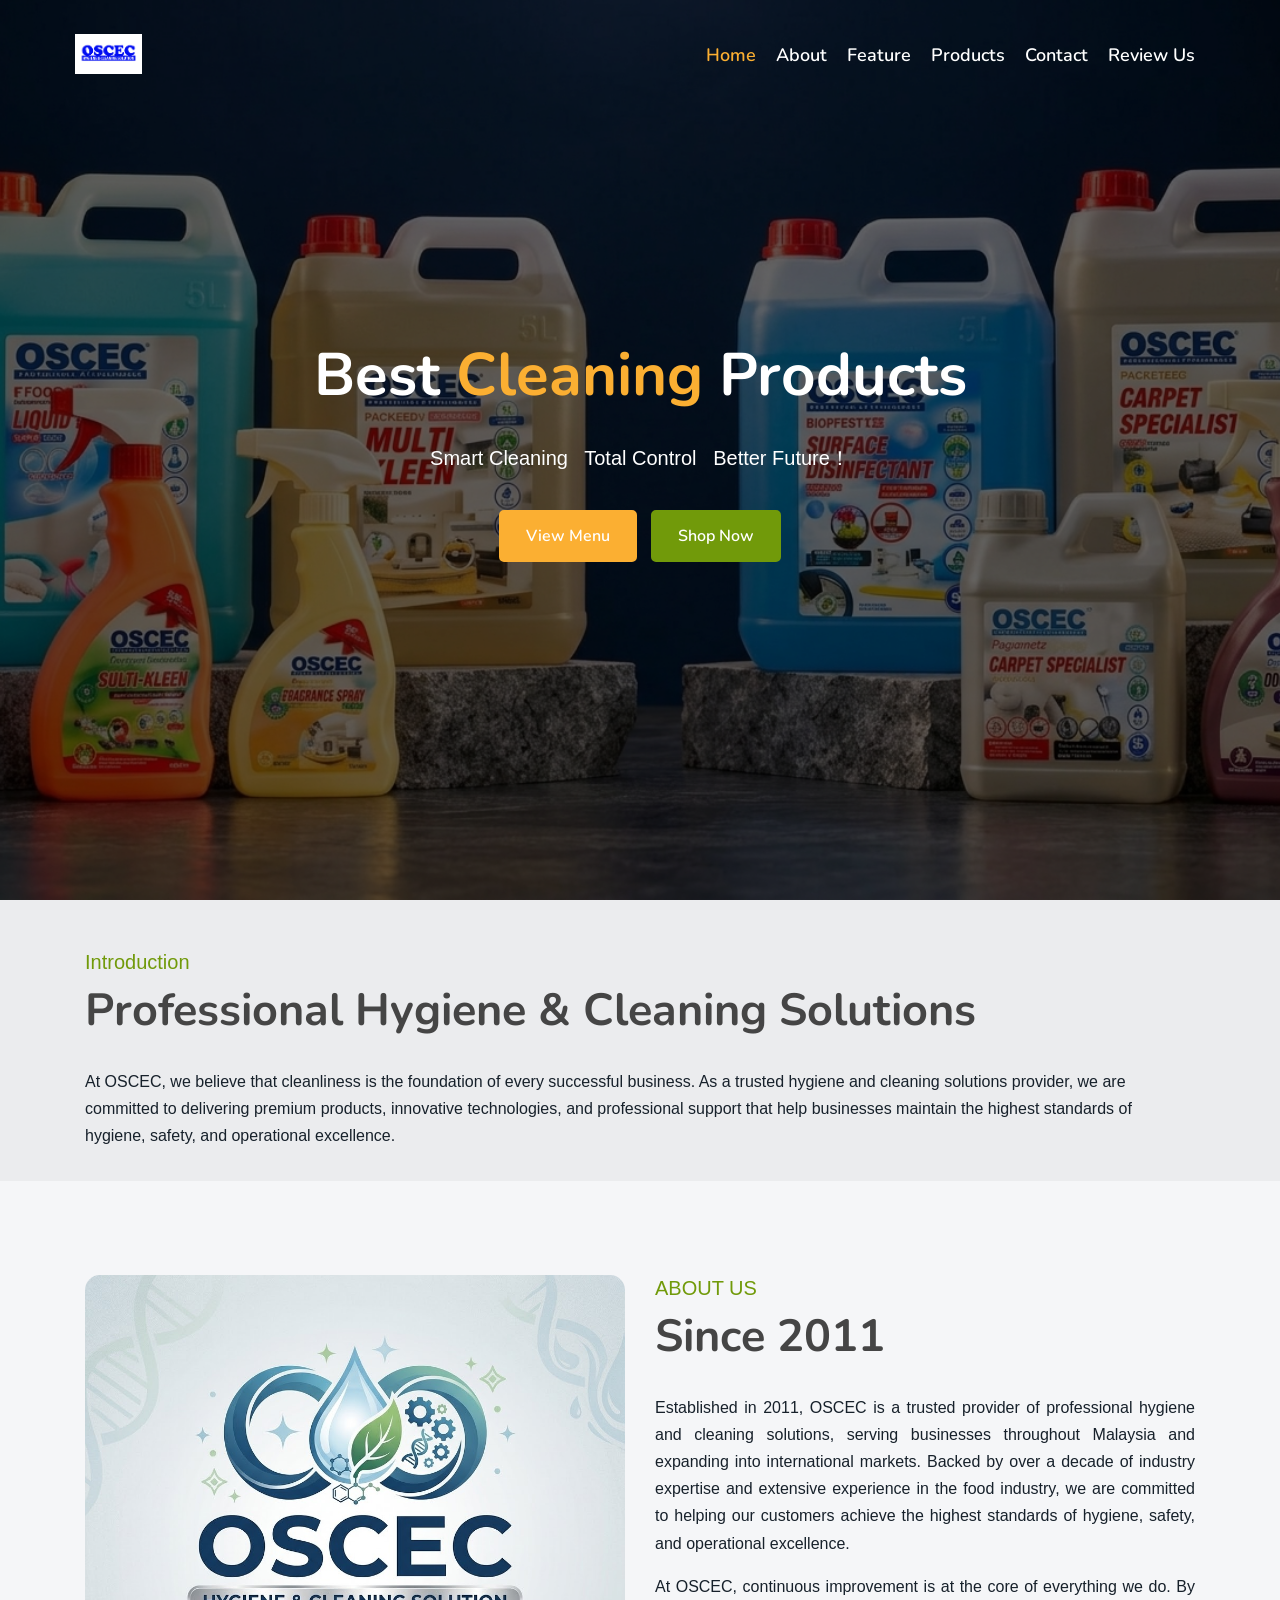
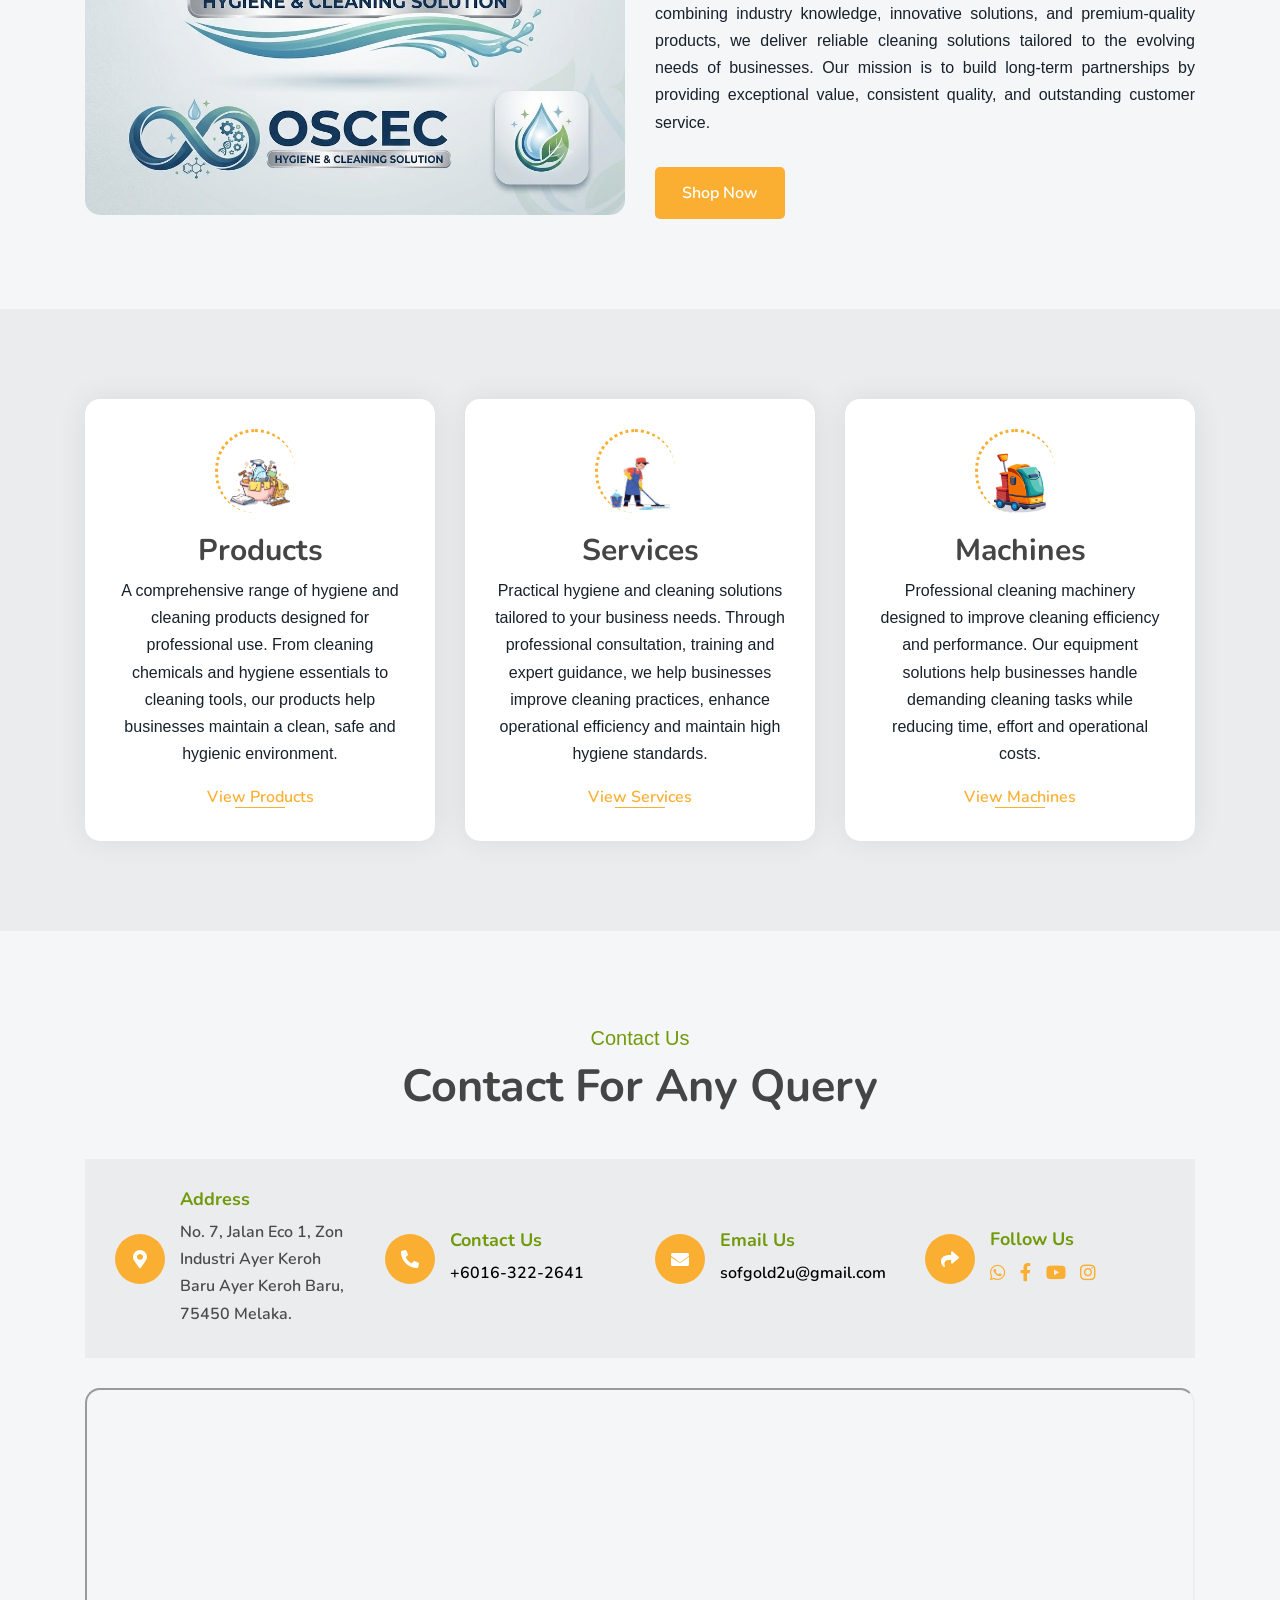
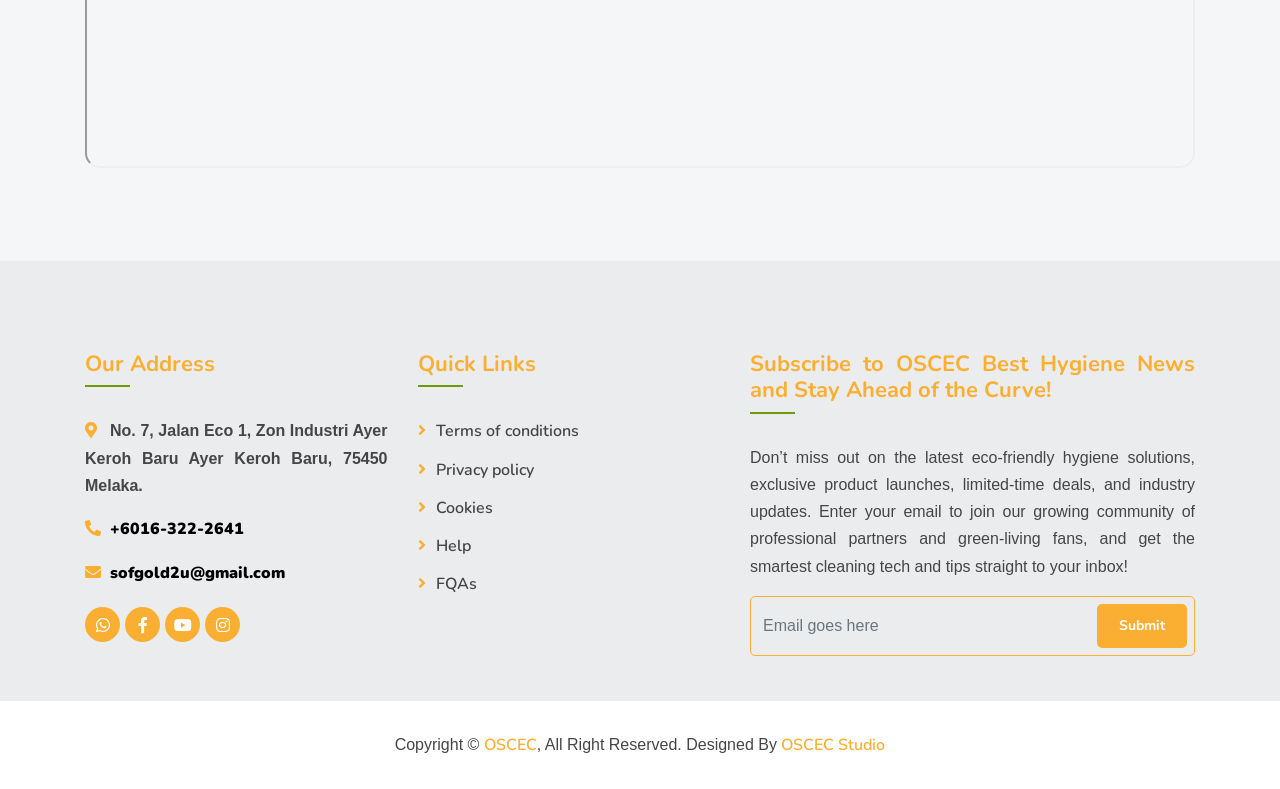
==== commit 216ff3f4: "Add files via upload Update" ====
--- a/index.html
+++ b/index.html
@@ -23,9 +23,10 @@
 
         <!-- Template Stylesheet -->
         <link href="css/style.css" rel="stylesheet">
+		
     </head>
-
     <body>
+	
         <!-- Nav Bar Start -->
         <div class="navbar navbar-expand-lg bg-light navbar-light">
             <div class="container-fluid">
@@ -43,14 +44,11 @@
 					<a href="product.html" class="nav-item nav-link">Products</a>
                     <a href="#contact" class="nav-item nav-link">Contact</a>
 					<a href="https://g.page/r/CQsWRHD2MSo5EBM/review" class="nav-item nav-link">Review Us</a>
-					<a href="https://s.lazada.com.my/s.Z2Fsz3?c=y" class="nav-item nav-link sticky-only-btn">Shop Now</a>
+					<a href="product.html" class="nav-item nav-link sticky-only-btn">Shop Now</a>
                 </div>
             </div>
           </div>
         </div>
-		
-        <!-- Profile dropdown -->
-
         <!-- Nav Bar End -->
 
 
@@ -60,22 +58,22 @@
                 <div class="owl-carousel">
                     <div class="carousel-item">
                         <div class="carousel-img">
-                            <img src="img/banner1.png" alt="Image">
+                            <img src="img/banner1.jpg" alt="Image">
                         </div>
                         <div class="carousel-text">
-                            <h1>Best <span>Cleanning</span> Products</h1>
+                            <h1>Best <span>Cleaning</span> Products</h1>
                             <p>
                                 Smart Cleaning &nbsp; Total Control &nbsp; Better Future！
                             </p>
                             <div class="carousel-btn">
                                 <a class="btn custom-btn" href="product.html">View Menu</a>
-                                <a class="btn custom-btn" href="https://s.lazada.com.my/s.Z2Fsz3?c=y">Shop Now</a>
+                                <a class="btn custom-btn" href="product.html">Shop Now</a>
                             </div>
                         </div>
                     </div>
                     <div class="carousel-item">
                         <div class="carousel-img">
-                            <img src="img/banner2.png" alt="Image">
+                            <img src="img/banner2.jpeg" alt="Image">
                         </div>
                         <div class="carousel-text">
                             <h1>World’s <span>Best</span> Model Maker</h1>
@@ -84,13 +82,13 @@
                             </p>
                             <div class="carousel-btn">
                                 <a class="btn custom-btn" href="product.html">View Menu</a>
-                                <a class="btn custom-btn" href="https://s.lazada.com.my/s.Z2Fsz3?c=y">Shop Now</a>
+                                <a class="btn custom-btn" href="product.html">Shop Now</a>
                             </div>
                         </div>
                     </div>
                     <div class="carousel-item">
                         <div class="carousel-img">
-                            <img src="img/background.png" alt="Image">
+                            <img src="img/bg.jpeg" alt="Image">
                         </div>
                         <div class="carousel-text">
                             <h1>Fastest Order & <span>Delivery</span></h1>
@@ -99,7 +97,7 @@
                             </p>
                             <div class="carousel-btn">
                                 <a class="btn custom-btn" href="product.html">View Menu</a>
-                                <a class="btn custom-btn" href="https://s.lazada.com.my/s.Z2Fsz3?c=y">Shop Now</a>
+                                <a class="btn custom-btn" href="product.html">Shop Now</a>
                             </div>
                         </div>
                     </div>
@@ -113,21 +111,22 @@
         <div class="booking">
             <div class="container">
                 <div class="row align-items-center">
-                    <div class="col-lg-15">
+                    <div class="col-12">
                         <div class="booking-content">
                             <div class="section-header">
                                 <p>Introduction</p>
-                                <h2>Professional Hygiene & Cleaning Solutions</h2>
+                                <h2>Professional Hygiene &amp; Cleaning Solutions</h2>
                             </div>
                             <div class="about-text">
                                 <p>
                                     At OSCEC, we believe that cleanliness is the foundation of every successful business. As a trusted hygiene and cleaning solutions provider, we are committed to delivering premium products, innovative technologies, and professional support that help businesses maintain the highest standards of hygiene, safety, and operational excellence.
                                 </p>
-                               
-                            </div>
-                        </div>
-                    </div>
-                    
+                            </div>
+                        </div>
+                    </div>
+                </div>
+            </div>
+        </div>
         <!-- Intro End -->
         
 
@@ -144,7 +143,7 @@
                     <div class="col-lg-6">
                         <div class="about-content">
                             <div class="section-header">
-                                <p>About Us</p>
+                                <p>ABOUT US</p>
                                 <h2>Since 2011</h2>
                             </div>
                             <div class="about-text">
@@ -153,11 +152,8 @@
                                 </p>
                                 <p>
                                     At OSCEC, continuous improvement is at the core of everything we do. By combining industry knowledge, innovative solutions, and premium-quality products, we deliver reliable cleaning solutions tailored to the evolving needs of businesses. Our mission is to build long-term partnerships by providing exceptional value, consistent quality, and outstanding customer service.
-									<br>
-									<br>
-———— Smart Cleaning &nbsp; Total Control &nbsp; Better Future！————
                                 </p>
-                                <a class="btn custom-btn" href="https://s.lazada.com.my/s.Z2Fsz3?c=y">Shop Now</a>
+                                <a class="btn custom-btn" href="product.html">Shop Now</a>
                             </div>
                         </div>
                     </div>
@@ -189,7 +185,7 @@
 							</i>
                             <h2>Services</h2>
                             <p>
-                                Practical hygiene and cleaning solutions tailored to your business needs. Through consultation, education and professional guidance, we help you improve cleaning practices, efficiency and overall hygiene standards.
+                                Practical hygiene and cleaning solutions tailored to your business needs. Through professional consultation, training and expert guidance, we help businesses improve cleaning practices, enhance operational efficiency and maintain high hygiene standards.
 
                             </p>
                             <a href="product.html">View Services</a>
@@ -271,9 +267,15 @@
                     </div>
                 </div>
                 <div class="row contact-form">
-                    <div class="col-md-12" id="map";>
-                        <iframe src="https://www.google.com/maps?q=No.+7,+Jalan+Eco+1,+Zon+Industri+Ayer+Keroh+Baru,+75450+Melaka&output=embed" width="100%" height="450" style="border:0;" allowfullscreen="" loading="lazy" referrerpolicy="no-referrer-when-downgrade"></iframe>
-                    </div>
+                    <div class="col-12" id="map">
+					<iframe
+						src="https://www.google.com/maps?q=No.+7,+Jalan+Eco+1,+Zon+Industri+Ayer+Keroh+Baru,+75450+Melaka&amp;output=embed"
+						title="OSCEC office location"
+						loading="lazy"
+						allowfullscreen
+						referrerpolicy="no-referrer-when-downgrade">
+					</iframe>
+					</div>
                 </div>
             </div>
         </div>
@@ -289,7 +291,7 @@
                                 <div class="footer-contact">
                                     <h2>Our Address</h2>
                                     <p class="gold-hover-address" onclick="document.getElementById('map').scrollIntoView({ behavior: 'smooth', block: 'center' });" style="cursor: pointer;">
-									<i class="fa fa-map-marker-alt"></i><b>No. 7, Jalan Eco 1, Zon Industri Ayer &nbsp;&nbsp;&nbsp;&nbsp;&nbsp; Keroh Baru Ayer Keroh Baru, 75450 &nbsp;&nbsp;&nbsp;&nbsp;&nbsp;  Melaka.</b></p>
+									<i class="fa fa-map-marker-alt"></i><b>No. 7, Jalan Eco 1, Zon Industri Ayer Keroh Baru Ayer Keroh Baru, 75450 Melaka.</b></p>
                                     <p><i class="fa fa-phone-alt"></i><a href="tel:+6016-322-2641" class="gold-hover-link"><b>+6016-322-2641</b></a></p>
                                     <p><i class="fa fa-envelope"></i><a href="mailto:sofgold2u@gmail.com" class="gold-hover-link"><span><b>sofgold2u@gmail.com</b></span></a></p>
                                     <div class="footer-social">
@@ -329,7 +331,7 @@
             <div class="copyright">
                 <div class="container">
                     <p>Copyright &copy; <a href="#">OSCEC</a>, All Right Reserved.</p>
-                    <p>Designed By <a href=""></a>OSCEC Studio</p>
+                    <p>Designed By <a href="">OSCEC Studio</a></p>
                 </div>
             </div>
         </div>
@@ -353,4 +355,4 @@
         <!-- Template Javascript -->
         <script src="js/main.js"></script>
     </body>
-</html>
+</html>
--- a/css/style.css
+++ b/css/style.css
@@ -212,12 +212,6 @@
 }
 
 /*******************************/
-/******* Slide Bar CSS *********/
-/*******************************/
-
-
-
-/*******************************/
 /********** Hero CSS ***********/
 /*******************************/
 .carousel {
@@ -374,7 +368,7 @@
     margin-bottom: 45px;
     padding: 150px 0 90px 0;
     text-align: center;
-    background: linear-gradient(rgba(0, 0, 0, .5), rgba(0, 0, 0, .5)), url(../img/banner2.png);
+    background: linear-gradient(rgba(0, 0, 0, .5), rgba(0, 0, 0, .5)), url(../img/banner2.jpeg);
     background-position: center;
     background-repeat: no-repeat;
     background-size: cover;
@@ -647,11 +641,6 @@
     object-fit: contain;
     display: inline-block;
 }
-
-/* ==========================================
-   全新独立追加：Product Page 专属产品网格样式
-   （完全不修改、不覆盖旧代码）
-   ========================================== */
 
 .pgrid-wrapper {
     width: 100%;
@@ -747,42 +736,36 @@
     overflow: hidden !important;
 }
 
-/* 1. 恢复整体容器的正常纵向排版，不要在父级加 flex-end */
 .pgrid-body {
     display: flex;
     flex-direction: column;
-    align-items: stretch; /* 恢复子元素正常宽度 */
-}
-
-/* 2. 确保标题（名字在左，价格在右）两端对齐 */
+    align-items: stretch;
+}
+
 .pgrid-header {
     display: flex;
-    justify-content: space-between; /* 名字靠左，价格靠右 */
+    justify-content: space-between;
     align-items: center;
     width: 100%;
     margin-bottom: 8px;
 }
 
-/* 3. 描述文本保持居左，正常排版 */
 .pgrid-desc {
     text-align: left;
     margin-bottom: 12px;
 }
 
-/* 4. 单独让按钮自己靠右下角 */
 button.pgrid-btn-add {
     display: inline-block;
-    align-self: flex-end;      /* 👈 关键：只让按钮自己靠右 */
+    align-self: flex-end;
     width: auto;
-    margin-top: auto;          /* 自动压到最底部 */
-    
-    /* 紧凑尺寸与样式 */
+    margin-top: auto; 
+ 
     padding: 5px 12px;
     font-size: 13px;
     font-weight: 600;
     border-radius: 6px;
     
-    /* 颜色与零边框 */
     background-color: #28a745;
     color: #ffffff;
     border: 0;
@@ -791,14 +774,12 @@
     transition: all 0.2s ease-in-out;
 }
 
-/* 5. 悬停亮绿效果 */
 button.pgrid-btn-add:hover {
     background-color: #32cd32;
     color: #ffffff;
     box-shadow: 0 3px 8px rgba(50, 205, 50, 0.35);
 }
 
-/* 6. 去除点击默认黑框 */
 button.pgrid-btn-add:focus,
 button.pgrid-btn-add:active {
     outline: none;
@@ -806,9 +787,8 @@
     border: 0;
 }
 
-/* 悬停效果 */
 .pgrid-card-link:hover .pgrid-card {
-    border-color: #25d366 !important;
+    border-color: #87CEEB !important;
     box-shadow: 0 6px 16px rgba(37, 211, 102, 0.2) !important;
 }
 
@@ -820,7 +800,6 @@
     background-color: #1ebd56 !important;
 }
 
-/* 屏幕自适应断点 */
 @media (max-width: 1400px) {
     .pgrid-container {
         grid-template-columns: repeat(4, minmax(0, 1fr)) !important;
@@ -845,7 +824,10 @@
     }
 }
 
-/* 弹窗背景遮罩 */
+/*********************************/
+/******** Product Modal CSS *******/
+/*********************************/
+
 .custom-modal-overlay {
     position: fixed;
     top: 0;
@@ -857,31 +839,34 @@
     justify-content: center;
     align-items: center;
     z-index: 9999;
-    
-    /* 默认隐藏，配合 transition 实现 Smooth 效果 */
+
     opacity: 0;
     visibility: hidden;
     transition: opacity 0.3s ease, visibility 0.3s ease;
 }
 
-/* 弹窗主体（屏幕 70% 宽） */
+
 .custom-modal-box {
+    position: relative; /* 新增：让关闭按钮定位在详情框内 */
+
     width: 70%;
     max-width: 900px;
+    max-height: 75vh;
+
     background: #fff;
     padding: 30px;
     border-radius: 12px;
     border: 2px solid #e0e0e0;
     box-shadow: 0 10px 30px rgba(0, 0, 0, 0.2);
-    
-    /* 缩放平滑动画 */
+
     transform: scale(0.8);
     transition: transform 0.3s ease;
-	max-height: 75vh;
-    overflow-y: auto;
-}
-
-/* 激活状态（显示弹窗） */
+
+    /* 保留原本的滚动设计 */
+    overflow: hidden;
+}
+
+
 .custom-modal-overlay.active {
     opacity: 1;
     visibility: visible;
@@ -891,28 +876,86 @@
     transform: scale(1);
 }
 
-/* 弹窗内容布局 */
+
+/* =========================================
+   MODAL CONTENT
+   ========================================= */
+
 .modal-content-wrapper {
     display: flex;
     gap: 20px;
     align-items: center;
-}
+    max-height: calc(75vh - 60px);
+}
+
+
+/* =========================================
+   MODAL IMAGE
+   ========================================= */
 
 .modal-img-container {
     flex: 1;
+    min-width: 0;
+
+    display: flex;
+    align-items: center;
+    justify-content: center;
+
     text-align: center;
+    overflow: hidden;
 }
 
 .modal-img-container img {
+    display: block;
+
     max-width: 100%;
     max-height: 350px;
+
+    width: auto;
+    height: auto;
+
     border-radius: 8px;
-    object-fit: cover;
-}
+    object-fit: contain;
+}
+
+
+/* =========================================
+   MODAL INFORMATION
+   ========================================= */
 
 .modal-info-container {
     flex: 1.5;
-}
+    min-width: 0;
+	max-height: calc(75vh - 60px);
+    overflow-y: auto;
+    overflow-x: hidden;
+    padding-right: 10px;
+}
+
+
+/* Custom Scrollbar */
+
+.modal-info-container::-webkit-scrollbar {
+    width: 6px;
+}
+
+.modal-info-container::-webkit-scrollbar-track {
+    background: transparent;
+}
+
+.modal-info-container::-webkit-scrollbar-thumb {
+    background: rgba(117, 204, 250, 0.55);
+    border-radius: 10px;
+}
+
+.modal-info-container::-webkit-scrollbar-thumb:hover {
+    background: rgba(117, 204, 250, 0.85);
+}
+
+
+/* =========================================
+   MODAL TEXT
+   ========================================= */
 
 .modal-info-container h3 {
     margin-top: 0;
@@ -928,18 +971,142 @@
 .modal-info-container p {
     color: #666;
     line-height: 1.6;
-}
-
-/* 响应式调整：手机端占 90% 并垂直排列 */
+    margin-bottom: 0;
+
+    /*
+       Keep the line breaks from products.js
+    */
+    white-space: pre-line;
+}
+
+
+/* =========================================
+   MOBILE
+   ========================================= */
+
 @media (max-width: 768px) {
+
     .custom-modal-box {
         width: 90%;
+        max-width: 520px;
+        max-height: 88vh;
         padding: 20px;
-    }
+
+        overflow: hidden;
+    }
+
     .modal-content-wrapper {
         flex-direction: column;
-    }
-}
+        gap: 10px;
+		align-items: stretch;
+        max-height: calc(88vh - 40px);
+    }
+
+
+    /* Mobile Image */
+
+    .modal-img-container {
+        flex: 0 0 auto;
+        width: 100%;
+
+        min-height: 0;
+        padding: 5px 0 10px;
+    }
+
+    .modal-img-container img {
+        max-width: 75%;
+        max-height: 30vh;
+
+        width: auto;
+        height: auto;
+    }
+
+
+    /* Mobile Information */
+
+    .modal-info-container {
+        flex: 1;
+        width: 100%;
+
+        min-height: 0;
+        max-height: 48vh;
+
+        padding-right: 8px;
+        overflow-y: auto;
+        overflow-x: hidden;
+    }
+
+    .modal-info-container h3 {
+        font-size: 20px;
+    }
+
+    .modal-info-container h4 {
+        font-size: 18px;
+    }
+
+    .modal-info-container p {
+        font-size: 14px;
+        line-height: 1.6;
+    }
+}
+
+
+/* =========================================
+   PRODUCT MODAL CLOSE BUTTON
+   ========================================= */
+
+.custom-modal-close {
+    position: absolute;
+    top: 10px;
+    right: 10px;
+    z-index: 20;
+
+    width: 36px;
+    height: 36px;
+    padding: 0;
+
+    display: flex;
+    align-items: center;
+    justify-content: center;
+
+    border: none;
+    border-radius: 50%;
+    background: #f2f2f2;
+    color: #333;
+
+    font-size: 28px;
+    line-height: 1;
+    cursor: pointer;
+
+    transition: background 0.2s ease, color 0.2s ease;
+}
+
+.custom-modal-close:hover {
+    background: #8BC34A;
+    color: #fff;
+}
+
+.custom-modal-close:focus-visible {
+    outline: 2px solid #8BC34A;
+    outline-offset: 2px;
+}
+
+/* Mobile adjustment */
+@media (max-width: 768px) {
+    .custom-modal-close {
+        top: 8px;
+        right: 8px;
+        width: 34px;
+        height: 34px;
+        font-size: 26px;
+    }
+
+    /* Reserve space so the close button does not cover the title */
+    .modal-info-container {
+        padding-top: 8px;
+    }
+}
+
 
 /*******************************/
 /********** About CSS **********/
@@ -965,88 +1132,13 @@
     border-radius: 15px;
 }
 
-.about .btn-play {
-    position: absolute;
-    z-index: 1;
-    top: 50%;
-    left: 50%;
-    transform: translateX(-50%) translateY(-50%);
-    box-sizing: content-box;
-    display: block;
-    width: 32px;
-    height: 44px;
-    border-radius: 50%;
-    border: none;
-    outline: none;
-    padding: 18px 20px 18px 28px;
-}
-
-.about .btn-play:before {
-    content: "";
-    position: absolute;
-    z-index: 0;
-    left: 50%;
-    top: 50%;
-    transform: translateX(-50%) translateY(-50%);
-    display: block;
-    width: 100px;
-    height: 100px;
-    background: #fbaf32;
-    border-radius: 50%;
-    animation: pulse-border 1500ms ease-out infinite;
-}
-
-.about .btn-play:after {
-    content: "";
-    position: absolute;
-    z-index: 1;
-    left: 50%;
-    top: 50%;
-    transform: translateX(-50%) translateY(-50%);
-    display: block;
-    width: 100px;
-    height: 100px;
-    background: #fbaf32;
-    border-radius: 50%;
-    transition: all 200ms;
-}
-
-.about .btn-play img {
-    position: relative;
-    z-index: 3;
-    max-width: 100%;
-    width: auto;
-    height: auto;
-}
-
-.about .btn-play span {
-    display: block;
-    position: relative;
-    z-index: 3;
-    width: 0;
-    height: 0;
-    border-left: 32px solid #ffffff;
-    border-top: 22px solid transparent;
-    border-bottom: 22px solid transparent;
-}
-
-@keyframes pulse-border {
-  0% {
-    transform: translateX(-50%) translateY(-50%) translateZ(0) scale(1);
-    opacity: 1;
-  }
-  100% {
-    transform: translateX(-50%) translateY(-50%) translateZ(0) scale(1.5);
-    opacity: 0;
-  }
-}
-
 .about .about-content {
     position: relative;
 }
 
 .about .about-text p {
     font-size: 16px;
+	text-align: justify;
 }
 
 .about .about-text a.btn {
@@ -1108,6 +1200,14 @@
     padding: 45px 0 0 0;
 }
 
+.feature > .container > .row {
+    align-items: center;
+}
+
+.feature > .container > .row > .col-lg-7 {
+    padding-top: 150px;
+}
+
 .feature .section-header {
     margin-bottom: 30px;
 }
@@ -1153,6 +1253,7 @@
 
 .feature .feature-item {
     width: 100%;
+	height: 100%;
     margin-bottom: 45px;
 }
 
@@ -1205,7 +1306,7 @@
 
 .menu .menu-tab .nav.nav-pills .nav-link {
     color: #ffffff;
-    background: #fbaf32;
+    background: #00B4D6;
     border-radius: 5px;
     margin: 0 5px;
 }
@@ -1213,7 +1314,7 @@
 .menu .menu-tab .nav.nav-pills .nav-link:hover,
 .menu .menu-tab .nav.nav-pills .nav-link.active {
     color: #ffffff;
-    background: #719a0a;
+    background: #FCCB6A;
 }
 
 .menu .menu-tab .tab-content {
@@ -1287,7 +1388,6 @@
     display: block;
 }
 
-/* Modal overlay */
 .product-modal {
   display: none;
   position: fixed;
@@ -1297,7 +1397,6 @@
   width: 100%;
   height: 100%;
   background-color: rgba(0, 0, 0, 0.7);
-  /* 使用 Flex 让弹窗上下左右完美居中 */
   align-items: center;
   justify-content: center;
 }
@@ -1308,12 +1407,10 @@
   padding: 30px;
   border-radius: 8px;
   width: 90%;
-  max-width: 800px; /* 根据需要可调整最大宽度 */
+  max-width: 800px; 
   position: relative;
   animation: fadeIn 0.3s ease-in-out;
-  text-align: left; /* 建议文字左对齐，排版更美观 */
-
-  /* 核心：限制最大高度并允许内部垂直滚动 */
+  text-align: left;
   max-height: 85vh;
   overflow-y: auto;
   box-sizing: border-box;
@@ -1345,300 +1442,6 @@
   from {opacity: 0;}
   to {opacity: 1;}
 }
-
-
-/*******************************/
-/*********** Team CSS **********/
-/*******************************/
-
-.team-page-header {
-    position: relative;
-    margin-bottom: 45px;
-    padding: 100px 0 90px 0;
-    text-align: center;
-    background: linear-gradient(rgba(0, 0, 0, .5), rgba(0, 0, 0, .5)), url(../img/banner2.png);
-    background-position: center;
-    background-repeat: no-repeat;
-    background-size: cover; 
-    height: auto；
-}
-
-.team-page-header h2 {
-    position: relative;
-    color: #fbaf32;
-    font-size: 80px;
-    font-weight: 700;
-    margin-bottom: 20px; 
-}
-
-.team-footer {
-    background-color: #f8f9fa;
-    padding: 30px 0;
-    text-align: center;
-}
-
-.team-footer .footer-contact,
-.team-footer .footer-link {
-    margin-bottom: 20px;
-}
-
-.team-footer .footer-social {
-    margin-top: 20px;
-}
-
-
-.team {
-	display: flex;
-	flex-wrap: wrap;
-    padding: 60px 0;
-	max-width: 100%;
-}
-
-.team .team-item {
-    background: #ffffff;
-    border-radius: 10px;
-    margin-bottom: 30px;
-    display: flex;
-    align-items: center;
-    padding: 15px;
-    box-shadow: 0px 5px 15px rgba(0, 0, 0, 0.1);
-}
-
-.team .team-img {
-    flex: 0 0 40%;
-    margin-left: 10px;
-}
-
-
-.team .team-img1 {
-    flex: 0 0 40%;
-}
-
-
-.team .team-img1 img {
-    max-width: 100%;
-    height: auto;
-    border-radius: 10px;
-    box-shadow: 0px 5px 15px rgba(0, 0, 0, 0.1);
-	display: block;
-}
-
-.team .team-img img {
-    max-width: 100%;
-    height: auto;
-    border-radius: 10px;
-    box-shadow: 0px 5px 15px rgba(0, 0, 0, 0.1);
-	display: block;
-}
-
-.team .team-text {
-    flex: 0 0 60%;
-    padding-left: 20px;
-}
-
-.team .team-text h2 {
-    font-size: 35px; 
-    font-weight: 700;
-    margin-bottom: 15px; 
-}
-
-.team .team-text p {
-    font-size: 20px; 
-    line-height: 1.8;
-    color: #666;
-}
-
-
-
-/*******************************/
-/******* Testimonial CSS *******/
-/*******************************/
-.testimonial {
-    position: relative;
-    width: 100%;
-    padding: 90px 0;
-    margin: 45px 0;
-    background: rgba(0, 0, 0, .04);
-}
-
-.testimonial .testimonials-carousel {
-    position: relative;
-    width: calc(100% + 30px);
-    margin: 0 -15px;
-}
-
-.testimonial .testimonial-item {
-    position: relative;
-    margin: 15px;
-    padding: 30px;
-    display: flex;
-    align-items: center;
-    justify-content: center;
-    flex-direction: column;
-    background: #ffffff;
-    border-radius: 15px;
-    box-shadow: 0 0 15px rgba(0, 0, 0, .08);
-    transition: .3s;
-    overflow: hidden;
-}
-
-.testimonial .testimonial-item:hover {
-    box-shadow: none;
-}
-
-.testimonial .testimonial-img {
-    position: relative;
-    width: 100px;
-    border-radius: 100px;
-    margin-bottom: 20px;
-    overflow: hidden;
-}
-
-.testimonial .testimonial-img img {
-    width: 100%;
-    border-radius: 100px;
-}
-
-.testimonial .testimonial-item p {
-    text-align: center;
-    margin-bottom: 10px;
-}
-
-.testimonial .testimonial-item h2 {
-    position: relative;
-    font-size: 18px;
-    font-weight: 700;
-    margin-bottom: 2px;
-}
-
-.testimonial .testimonial-item h3 {
-    color: #999999;
-    font-size: 16px;
-    font-weight: 600;
-    margin: 0;
-}
-
-.testimonial .owl-dots {
-    margin-top: 10px;
-    text-align: center;
-}
-
-.testimonial .owl-dot {
-    display: inline-block;
-    margin: 0 5px;
-    width: 12px;
-    height: 12px;
-    border-radius: 50%;
-    background: #fbaf32;
-}
-
-.testimonial .owl-dot.active {
-    background: #719a0a;
-}
-
-
-/*******************************/
-/*********** Blog CSS **********/
-/*******************************/
-.blog {
-    position: relative;
-    width: 100%;
-    padding: 45px 0 0 0;
-}
-
-.blog .blog-item {
-    position: relative;
-}
-
-.blog .blog-img {
-    position: relative;
-    width: 100%;
-    border-radius: 15px;
-    overflow: hidden;
-    z-index: 1;
-}
-
-.blog .blog-img img {
-    width: 100%;
-}
-
-.blog .blog-content {
-    position: relative;
-    width: calc(100% - 60px);
-    top: -60px;
-    left: 30px;
-    padding: 25px 30px 30px 30px;
-    background: #ffffff;
-    box-shadow: 0 0 30px rgba(0, 0, 0, .08);
-    border-radius: 15px;
-    z-index: 2;
-}
-
-.blog .blog-content h2.blog-title {
-    font-size: 22px;
-    font-weight: 700;
-}
-
-.blog .blog-meta {
-    position: relative;
-    display: flex;
-    flex-wrap: wrap;
-    margin-bottom: 15px;
-}
-
-.blog .blog-meta p {
-    margin: 0 10px 0 0;
-    font-size: 14px;
-    color: #999999;
-}
-
-.blog .blog-meta i {
-    color: #fbaf32;
-    margin-right: 5px;
-}
-
-.blog .blog-meta p:last-child {
-    margin: 0;
-}
-
-.blog .blog-text {
-    position: relative;
-}
-
-.blog .blog-text p {
-    margin-bottom: 10px;
-}
-
-.blog .blog-item a.btn {
-    margin-top: 10px;
-    padding: 5px 15px;
-}
-
-.blog .pagination .page-link {
-    color: #fbaf32;
-    border-radius: 5px;
-    border-color: #fbaf32;
-    margin: 0 2px;
-}
-
-.blog .pagination .page-link:hover,
-.blog .pagination .page-item.active .page-link {
-    color: #ffffff;
-    background: #fbaf32;
-}
-
-.blog .pagination .disabled .page-link {
-    color: #999999;
-}
-
-@media(max-width: 575.98px){
-    .blog .blog-meta p {
-        flex: 50%;
-        font-size: 13px;
-        margin: 0 0 5px 0;
-    }
-}
-
 
 /*******************************/
 /******* Single Post CSS *******/
@@ -2058,6 +1861,7 @@
     position: relative;
     margin-bottom: 45px;
     color: #454545;
+	text-align: justify;
 }
 
 .footer .footer-contact h2,
@@ -2249,7 +2053,7 @@
 .navbar-fixed .sticky-only-btn,
 .fixed-top .sticky-only-btn {
     display: inline-block;
-    color: #8BC34A !important; /*Make Shop Now become Green*/
+    color: #8BC34A !important;
     font-weight: bold;
     transition: color 0.3s ease;
 }
@@ -2258,37 +2062,7 @@
 .nav-sticky .sticky-only-btn:hover,
 .navbar-fixed .sticky-only-btn:hover,
 .fixed-top .sticky-only-btn:hover {
-    color: #FFB834 !important; /*Make Shop Now become Gold when click it*/
-}
-
-/* 让 Product 和 Quantity 并排居中 */
-.enquiry-form-row {
-    display: flex;
-    gap: 15px; /* 两者之间的间距 */
-    align-items: flex-start;
-    width: 100%;
-}
-
-/* Product 动态撑满剩余空间 */
-.enquiry-col-product {
-    flex: 1;
-}
-
-/* Quantity 固定合适宽度 (例如 110px) */
-.enquiry-col-quantity {
-    width: 110px;
-    flex-shrink: 0;
-}
-
-/* 📱 移动端自适应：在小屏幕手机上自动变回上下两排，避免太挤 */
-@media (max-width: 480px) {
-    .enquiry-form-row {
-        flex-direction: column;
-        gap: 0;
-    }
-    .enquiry-col-quantity {
-        width: 100%;
-    }
+    color: #FFB834 !important;
 }
 
 /* =========================================
@@ -2310,13 +2084,14 @@
     top: 50%;
     transform: translateY(-50%);
     z-index: 2;
-    color: #ffffff;
+    color: #75CCFA;
     font-size: 15px;
     cursor: pointer;
     transition: color 0.3s ease, transform 0.3s ease;
 }
 
 .premium-search input {
+    box-sizing: border-box;
     width: 42px;
     height: 42px;
     padding: 0 15px 0 42px;
@@ -2345,16 +2120,16 @@
 }
 
 .premium-search:hover .premium-search-icon {
-    color: #ffffff;
-    transform: translateY(-50%) scale(1.05);
+    color: #75CCFA;
+    transform: translateY(-50%) scale(1.08);
 }
 
 .premium-search input:focus {
-    border-color: #8BC34A;
-    box-shadow: 0 4px 18px rgba(139, 195, 74, 0.12);
-}
-
-/* Keep Search Bar Open While Typing */
+    border-color: #75CCFA;
+    box-shadow:
+        0 0 8px rgba(117, 204, 250, 0.60),
+        0 0 20px rgba(117, 204, 250, 0.35);
+}
 
 .premium-search:focus-within {
     width: 280px;
@@ -2363,13 +2138,14 @@
 .premium-search:focus-within input {
     width: 280px;
     opacity: 1;
-    border-color: #e5e5e5;
+    border-color: #75CCFA;
 }
 
 .premium-search:focus-within .premium-search-icon {
-    color: #ffffff;
-    transform: translateY(-50%) scale(1.05);
-}
+    color: #75CCFA;
+    transform: translateY(-50%) scale(1.08);
+}
+
 /* Mobile */
 
 @media (max-width: 991.98px) {
@@ -2390,4 +2166,1068 @@
         width: 100%;
     }
 
+}
+
+/* =========================================
+   PRODUCT ENQUIRY CTA
+   ========================================= */
+
+.product-enquiry-cta {
+    display: flex;
+    justify-content: center;
+    margin: 35px auto 10px;
+    width: 100%;
+}
+
+.product-enquiry-link {
+    position: relative;
+    display: flex;
+    flex-direction: column;
+    align-items: center;
+    justify-content: center;
+    gap: 6px;
+    min-width: 500px;
+    padding: 18px 28px;
+    border: 1px solid rgba(117, 204, 250, 0.45);
+    border-radius: 8px;
+    background: #fff;
+    color: #333;
+    text-decoration: none !important;
+    overflow: hidden;
+    transition:
+        border-color 0.3s ease,
+        box-shadow 0.3s ease,
+        transform 0.3s ease,
+        background 0.3s ease;
+}
+
+/* Mouse Glow */
+.product-enquiry-link::before {
+    content: "";
+    position: absolute;
+    width: 180px;
+    height: 180px;
+    left: var(--mouse-x, 50%);
+    top: var(--mouse-y, 50%);
+    transform: translate(-50%, -50%);
+    background: radial-gradient(
+        circle,
+        rgba(117, 204, 250, 0.20) 0%,
+        rgba(117, 204, 250, 0.08) 35%,
+        transparent 70%
+    );
+    pointer-events: none;
+    opacity: 0;
+    transition: opacity 0.3s ease;
+}
+
+.product-enquiry-link:hover {
+    border-color: #75CCFA;
+    box-shadow:
+        0 0 10px rgba(117, 204, 250, 0.35),
+        0 0 25px rgba(117, 204, 250, 0.18);
+    transform: translateY(-2px);
+    background: #fcfeff;
+}
+
+.product-enquiry-link:hover::before {
+    opacity: 1;
+}
+
+.product-enquiry-question,
+.product-enquiry-action {
+    position: relative;
+    z-index: 1;
+}
+
+.product-enquiry-question {
+    color: #555;
+    font-size: 14px;
+}
+
+.product-enquiry-action {
+    color: #168ac0;
+    font-size: 14px;
+    font-weight: 700;
+}
+
+.product-enquiry-action i {
+    margin-left: 5px;
+    font-size: 12px;
+    transition: transform 0.3s ease;
+}
+
+.product-enquiry-link:hover .product-enquiry-action i {
+    transform: translateX(4px);
+}
+
+/* Mobile */
+
+@media (max-width: 575.98px) {
+
+    .product-enquiry-cta {
+        margin: 30px auto 5px;
+        padding: 0 10px;
+    }
+
+	.product-enquiry-link {
+		flex-direction: column;
+		gap: 6px;
+		width: 100%;
+		min-width: 0;
+		padding: 15px 18px;
+		text-align: center;
+	}
+
+    .product-enquiry-question,
+    .product-enquiry-action {
+        font-size: 13px;
+    }
+}
+
+
+/* =========================================
+   PRODUCT PAGINATION
+   ========================================= */
+
+.pagination-top {
+    display: flex;
+    justify-content: flex-end;
+    align-items: center;
+    margin: 0 0 20px;
+}
+
+.pagination-bottom {
+    display: flex;
+    justify-content: center;
+    align-items: center;
+    margin: 30px 0 20px;
+}
+
+.product-pagination {
+    display: flex;
+    align-items: center;
+    justify-content: center;
+    flex-wrap: wrap;
+    gap: 8px;
+}
+
+.product-pagination button {
+    min-width: 38px;
+    height: 38px;
+    padding: 0 12px;
+    border: 1px solid #dedede;
+    border-radius: 6px;
+    background: #fff;
+    color: #333;
+    font-size: 14px;
+    cursor: pointer;
+    transition: background 0.25s ease,
+                color 0.25s ease,
+                border-color 0.25s ease,
+                box-shadow 0.25s ease;
+}
+
+.product-pagination button:hover:not(:disabled) {
+    border-color: #75CCFA;
+    color: #168ac0;
+    box-shadow: 0 0 10px rgba(117, 204, 250, 0.35);
+}
+
+.product-pagination button.active {
+    border-color: #75CCFA;
+    background: #75CCFA;
+    color: #fff;
+    font-weight: 700;
+}
+
+.product-pagination button:disabled {
+    opacity: 0.4;
+    cursor: not-allowed;
+}
+
+.pagination-info {
+    margin-right: 12px;
+    color: #666;
+    font-size: 13px;
+}
+
+/* Mobile */
+
+@media (max-width: 575.98px) {
+    .pagination-top {
+        justify-content: center;
+    }
+
+    .product-pagination {
+        gap: 5px;
+    }
+
+    .product-pagination button {
+        min-width: 34px;
+        height: 36px;
+        padding: 0 9px;
+        font-size: 13px;
+    }
+
+    .pagination-info {
+        width: 100%;
+        margin: 0 0 8px;
+        text-align: center;
+    }
+
+    .pagination-bottom {
+        margin-top: 24px;
+    }
+}
+
+/*******************************/
+/*********** FAQ CSS ***********/
+/*******************************/
+body {
+    font-family: "Segoe UI", Arial, sans-serif;
+    background-color: #f5f6f8;
+    color: #17212b;
+    line-height: 1.7;
+    margin: 0;
+    padding: 0;
+    -webkit-font-smoothing: antialiased;
+    text-rendering: optimizeLegibility;
+}
+
+.terms-section,
+.faq-section {
+    box-sizing: border-box;
+    width: calc(100% - 40px);
+    max-width: 900px;
+    margin: 60px auto;
+    padding: 48px 40px;
+    background-color: #ffffff;
+    border: 1px solid #e9edf2;
+    border-radius: 16px;
+    box-shadow: 0 8px 30px rgba(23, 33, 43, 0.045);
+}
+
+.terms-section *,
+.faq-section * {
+    box-sizing: border-box;
+}
+
+.terms-header {
+    margin-bottom: 36px;
+    text-align: center;
+}
+
+.terms-header h2 {
+    margin: 0;
+    color: #17212b;
+    font-size: 32px;
+    font-weight: 700;
+    line-height: 1.3;
+    letter-spacing: -0.5px;
+}
+
+.terms-header p {
+    margin: 12px 0 0;
+    color: #6b7280;
+    font-size: 15px;
+}
+
+.terms-section .section-title {
+    margin: 34px 0 16px;
+    padding-bottom: 10px;
+    color: #17212b;
+    font-size: 21px;
+    font-weight: 650;
+    line-height: 1.4;
+    border-bottom: 1px solid #e9edf2;
+}
+
+.terms-section .section-title:first-child {
+    margin-top: 0;
+}
+
+.terms-section .content {
+    margin: 16px 0;
+    padding: 24px 26px;
+    background-color: #ffffff;
+    border: 1px solid #e5e7eb;
+    border-radius: 10px;
+    transition:
+        background-color 0.25s ease,
+        border-color 0.25s ease,
+        box-shadow 0.25s ease,
+        transform 0.25s ease;
+}
+
+.terms-section .content:hover {
+    background-color: #f0f8ff;
+    border-color: #9acdf5;
+    box-shadow:
+        0 0 0 1px rgba(100, 181, 246, 0.18),
+        0 5px 20px rgba(76, 161, 235, 0.22);
+}
+
+.terms-section .content p {
+    margin: 0 0 14px;
+    color: #4b5563;
+    font-size: 15px;
+    line-height: 1.8;
+}
+
+.terms-section .content p:last-child {
+    margin-bottom: 0;
+}
+
+.terms-section .content ul {
+    margin: 12px 0 0;
+    padding-left: 22px;
+}
+
+.terms-section .content li {
+    margin-bottom: 9px;
+    padding-left: 4px;
+    color: #4b5563;
+    font-size: 15px;
+    line-height: 1.75;
+}
+
+.terms-section .content li:last-child {
+    margin-bottom: 0;
+}
+
+.terms-section .content strong {
+    color: #263746;
+    font-weight: 650;
+}
+
+.terms-section .content a {
+    color: #286da8;
+    text-decoration: none;
+    overflow-wrap: anywhere;
+    transition: color 0.2s ease;
+}
+
+.terms-section .content a:hover {
+    color: #174b78;
+    text-decoration: underline;
+}
+
+.faq-section .faq-header {
+    margin-bottom: 32px;
+    text-align: center;
+}
+
+.faq-section .faq-header h2 {
+    margin: 0;
+    color: #17212b;
+    font-size: 32px;
+    font-weight: 700;
+    line-height: 1.3;
+    letter-spacing: -0.5px;
+}
+
+.faq-section .faq-header p {
+    margin: 12px 0 0;
+    color: #6b7280;
+    font-size: 15px;
+    line-height: 1.7;
+}
+
+.faq-section .faq-content {
+    margin-top: 14px;
+    padding: 0;
+    overflow: hidden;
+    background-color: #ffffff;
+    border: 1px solid #e5e7eb;
+    border-radius: 10px;
+    box-shadow: 0 1px 3px rgba(23, 33, 43, 0.025);
+    transition:
+        background-color 0.25s ease,
+        border-color 0.25s ease,
+        box-shadow 0.25s ease;
+}
+
+.faq-section .faq-content:hover {
+    background-color: #ffffff;
+    border-color: #9acdf5;
+    box-shadow:
+        0 0 0 1px rgba(100, 181, 246, 0.18),
+        0 5px 20px rgba(76, 161, 235, 0.25);
+}
+
+.faq-section .faq-content:focus-within {
+    border-color: #9acdf5;
+    box-shadow:
+        0 0 0 1px rgba(100, 181, 246, 0.18),
+        0 5px 20px rgba(76, 161, 235, 0.20);
+}
+
+.faq-section .faq-question {
+    position: relative;
+    display: block;
+    margin: 0;
+    padding: 22px 52px 22px 24px;
+    color: #17212b;
+    background-color: #ffffff;
+    border: none;
+    border-radius: 0;
+    font-size: 17px;
+    font-weight: 600;
+    line-height: 1.6;
+    cursor: pointer;
+    transition:
+        background-color 0.25s ease,
+        color 0.25s ease;
+}
+
+.faq-section .faq-question:hover {
+    color: #245d8d;
+    background-color: #f0f8ff;
+}
+
+.faq-section a.faq-question {
+    display: block;
+    text-decoration: none;
+}
+
+.faq-section .faq-question:focus-visible {
+    outline: 2px solid #78baf0;
+    outline-offset: -3px;
+}
+
+.faq-section .faq-answer {
+    padding: 0 24px 24px;
+    color: #4b5563;
+    background-color: #ffffff;
+    font-size: 15px;
+    line-height: 1.8;
+    overflow-wrap: anywhere;
+}
+
+.faq-section .faq-answer p {
+    margin: 0 0 14px;
+    color: #4b5563;
+    font-size: 15px;
+    line-height: 1.8;
+}
+
+.faq-section .faq-answer p:last-child {
+    margin-bottom: 0;
+}
+
+.faq-section .faq-answer ul,
+.faq-section .faq-answer ol {
+    margin: 12px 0;
+    padding-left: 24px;
+}
+
+.faq-section .faq-answer li {
+    margin-bottom: 8px;
+    color: #4b5563;
+    line-height: 1.75;
+}
+
+.faq-section .faq-answer li:last-child {
+    margin-bottom: 0;
+}
+
+.faq-section .faq-answer strong {
+    color: #263746;
+    font-weight: 650;
+}
+
+.faq-section .faq-answer a {
+    color: #286da8;
+    text-decoration: none;
+    overflow-wrap: anywhere;
+    transition: color 0.2s ease;
+}
+
+.faq-section .faq-answer a:hover {
+    color: #174b78;
+    text-decoration: underline;
+}
+
+.faq-section .faq-content + .faq-content {
+    margin-top: 14px;
+}
+
+.terms-section .footer,
+.faq-section .footer {
+    margin-top: 36px;
+    padding-top: 20px;
+    color: #7b8490;
+    border-top: 1px solid #e9edf2;
+    font-size: 13px;
+    line-height: 1.7;
+    text-align: center;
+}
+
+@media (max-width: 768px) {
+    .terms-section,
+    .faq-section {
+        width: calc(100% - 28px);
+        margin: 32px auto;
+        padding: 32px 24px;
+        border-radius: 14px;
+    }
+
+    .terms-header h2,
+    .faq-section .faq-header h2 {
+        font-size: 28px;
+    }
+
+    .terms-section .section-title {
+        margin-top: 28px;
+        font-size: 19px;
+    }
+
+    .terms-section .content {
+        padding: 20px;
+    }
+
+    .faq-section .faq-question {
+        padding: 19px 46px 19px 20px;
+        font-size: 16px;
+    }
+
+    .faq-section .faq-answer {
+        padding: 0 20px 20px;
+    }
+}
+
+@media (max-width: 480px) {
+    body {
+        font-size: 14px;
+    }
+
+    .terms-section,
+    .faq-section {
+        width: calc(100% - 20px);
+        margin: 20px auto;
+        padding: 24px 16px;
+        border-radius: 12px;
+    }
+
+    .terms-header {
+        margin-bottom: 26px;
+    }
+
+    .terms-header h2,
+    .faq-section .faq-header h2 {
+        font-size: 24px;
+        letter-spacing: -0.3px;
+    }
+
+    .terms-header p,
+    .faq-section .faq-header p {
+        font-size: 14px;
+    }
+
+    .terms-section .section-title {
+        margin-top: 24px;
+        padding-bottom: 8px;
+        font-size: 18px;
+    }
+
+    .terms-section .content {
+        margin: 12px 0;
+        padding: 16px;
+        border-radius: 9px;
+    }
+
+    .terms-section .content p,
+    .terms-section .content li {
+        font-size: 14px;
+    }
+
+    .faq-section .faq-header {
+        margin-bottom: 24px;
+    }
+
+    .faq-section .faq-content {
+        margin-top: 12px;
+        border-radius: 9px;
+    }
+
+    .faq-section .faq-question {
+        padding: 17px 42px 17px 16px;
+        font-size: 15px;
+        line-height: 1.65;
+    }
+
+    .faq-section .faq-answer {
+        padding: 0 16px 18px;
+        font-size: 14px;
+    }
+
+    .faq-section .faq-answer p,
+    .faq-section .faq-answer li {
+        font-size: 14px;
+    }
+
+    .terms-section .footer,
+    .faq-section .footer {
+        margin-top: 26px;
+        padding-top: 16px;
+        font-size: 12px;
+    }
+}
+
+@media (prefers-reduced-motion: reduce) {
+    .terms-section .content,
+    .faq-section .faq-content,
+    .faq-section .faq-question,
+    .terms-section .content a,
+    .faq-section .faq-answer a {
+        transition: none;
+    }
+}
+
+/*******************************/
+/*********** FAQ CSS ***********/
+/*******************************/
+
+@media (max-width: 767.98px) {
+
+    body {
+        overflow-x: hidden;
+    }
+
+    .booking,
+    .about,
+    .food,
+    .contact,
+    .footer {
+        width: 100%;
+        max-width: 100%;
+    }
+
+    .booking .container,
+    .about .container,
+    .food .container,
+    .contact .container,
+    .footer .container {
+        width: 100%;
+        max-width: 100%;
+        padding-left: 16px;
+        padding-right: 16px;
+    }
+
+    .navbar {
+        padding: 10px 12px;
+    }
+
+    .navbar > .container-fluid {
+        display: flex;
+        flex-wrap: wrap;
+        align-items: center;
+    }
+
+    .navbar .site-logo {
+        display: block;
+        width: auto;
+        height: auto;
+        max-width: 145px;
+        max-height: 40px;
+        object-fit: contain;
+    }
+
+    .navbar .navbar-brand {
+        margin: 0;
+        padding: 0;
+    }
+
+    .navbar .navbar-toggler {
+        margin-left: auto;
+        padding: 5px 9px;
+    }
+
+    .navbar .navbar-collapse {
+        flex-basis: 100%;
+        width: 100%;
+        margin-top: 10px;
+    }
+
+    .navbar .navbar-nav {
+        width: 100%;
+        margin-left: 0 !important;
+        align-items: stretch;
+    }
+
+    .navbar .navbar-nav .nav-link {
+        display: block;
+        padding: 10px 8px;
+        white-space: normal;
+    }
+
+    .carousel .carousel-item {
+        min-height: 420px;
+    }
+
+    .carousel .carousel-img {
+        width: 100%;
+        height: 420px;
+        overflow: hidden;
+    }
+
+    .carousel .carousel-img img {
+        display: block;
+        width: 100%;
+        height: 100%;
+        object-fit: cover;
+        object-position: center;
+    }
+
+    .carousel .carousel-text {
+        box-sizing: border-box;
+        left: 16px;
+        right: 16px;
+        width: auto;
+        max-width: none;
+        padding: 18px 10px;
+    }
+
+    .carousel .carousel-text h1 {
+        font-size: clamp(26px, 7vw, 34px);
+        line-height: 1.2;
+        overflow-wrap: anywhere;
+    }
+
+    .carousel .carousel-text p {
+        font-size: 14px;
+        line-height: 1.6;
+        overflow-wrap: anywhere;
+    }
+
+    .carousel .carousel-btn {
+        display: flex;
+        flex-wrap: wrap;
+        justify-content: center;
+        gap: 10px;
+    }
+
+    .carousel .carousel-btn .btn {
+        margin: 0;
+        max-width: 100%;
+        white-space: normal;
+    }
+
+@media (max-width: 767.98px) {
+
+    .carousel {
+        height: auto;
+        min-height: 0;
+    }
+
+    .carousel .carousel-item {
+        height: 65vh;
+        min-height: 380px;
+        max-height: 600px;
+    }
+
+    .carousel .carousel-img {
+        width: 100%;
+        height: 100%;
+        overflow: hidden;
+    }
+
+    .carousel .carousel-img img {
+        display: block;
+        width: 100%;
+        height: 100%;
+        object-fit: cover;
+        object-position: center;
+    }
+
+    .carousel .carousel-text {
+        top: 0;
+        bottom: 0;
+        height: 100%;
+        left: 16px;
+        right: 16px;
+        width: auto;
+        box-sizing: border-box;
+    }
+}
+
+    .booking {
+        padding-top: 35px;
+        padding-bottom: 25px;
+    }
+
+    .booking .booking-content {
+        width: 100%;
+        max-width: 100%;
+    }
+
+	.booking .section-header h2 {
+		font-size: clamp(24px, 6vw, 32px);
+		line-height: 1.3;
+		overflow-wrap: anywhere;
+	}
+
+	.booking .about-text p {
+		text-align: justify;
+		text-justify: inter-word;
+	}
+
+    .about {
+        padding-top: 30px;
+        padding-bottom: 35px;
+    }
+
+    .about .row {
+        row-gap: 24px;
+    }
+
+    .about .about-img {
+        width: 100%;
+        margin: 0 auto;
+        text-align: center;
+    }
+
+    .about .about-img img {
+        display: block;
+        width: 100%;
+        max-width: 420px;
+        height: auto;
+        margin: 0 auto;
+        object-fit: contain;
+    }
+
+    .about .about-content {
+        width: 100%;
+        max-width: 100%;
+    }
+
+    .about .section-header h2 {
+        font-size: clamp(25px, 6vw, 32px);
+        line-height: 1.3;
+    }
+
+    .about .about-text p {
+        font-size: 15px;
+        line-height: 1.8;
+        overflow-wrap: anywhere;
+    }
+
+    .food {
+        padding-top: 25px;
+        padding-bottom: 25px;
+    }
+
+    .food .row {
+        row-gap: 20px;
+    }
+
+    .food .food-item {
+        width: 100%;
+        height: auto;
+        min-height: 0;
+        margin: 0;
+        padding: 24px 18px;
+        overflow-wrap: anywhere;
+    }
+
+    .food .food-item img {
+        max-width: 100%;
+        height: auto;
+        object-fit: contain;
+    }
+
+    .food .food-item h2 {
+        font-size: 23px;
+        line-height: 1.35;
+    }
+
+    .food .food-item p {
+        font-size: 14px;
+        line-height: 1.8;
+    }
+
+    .contact {
+        padding-top: 35px;
+        padding-bottom: 30px;
+    }
+
+    .contact .section-header h2 {
+        font-size: clamp(24px, 6vw, 32px);
+        line-height: 1.3;
+    }
+
+    .contact .contact-information {
+        row-gap: 16px;
+    }
+
+    .contact .contact-info {
+        display: flex;
+        align-items: flex-start;
+        width: 100%;
+        height: auto;
+        min-height: 0;
+        padding: 18px 14px;
+        gap: 12px;
+    }
+
+    .contact .contact-icon {
+        flex: 0 0 auto;
+    }
+
+    .contact .contact-text {
+        flex: 1 1 auto;
+        min-width: 0;
+        overflow-wrap: anywhere;
+    }
+
+    .contact .contact-text h3 {
+        font-size: 18px;
+        line-height: 1.4;
+    }
+
+    .contact .contact-text p,
+    .contact .contact-text a {
+        overflow-wrap: anywhere;
+        word-break: normal;
+    }
+
+    .contact .contact-social {
+        display: flex;
+        flex-wrap: wrap;
+        gap: 10px;
+    }
+
+    .contact #map {
+        width: 100%;
+        max-width: 100%;
+        margin-top: 10px;
+        overflow: hidden;
+    }
+
+    .contact #map iframe {
+        display: block;
+        width: 100%;
+        height: 300px;
+        border: 0;
+    }
+
+    .footer {
+        padding-top: 30px;
+    }
+
+    .footer .row {
+        row-gap: 25px;
+    }
+
+    .footer-contact,
+    .footer-link,
+    .footer-newsletter {
+        width: 100%;
+        min-width: 0;
+        overflow-wrap: anywhere;
+    }
+
+    .footer-contact p {
+        line-height: 1.8;
+        overflow-wrap: anywhere;
+    }
+
+    .footer-contact .footer-address {
+        word-break: normal;
+    }
+
+    .footer-link a {
+        display: block;
+        padding-top: 5px;
+        padding-bottom: 5px;
+        overflow-wrap: anywhere;
+    }
+
+    .footer-newsletter h2 {
+        font-size: 22px;
+        line-height: 1.4;
+        overflow-wrap: anywhere;
+    }
+
+    .footer-newsletter p {
+        font-size: 14px;
+        line-height: 1.8;
+        overflow-wrap: anywhere;
+    }
+
+    .footer-newsletter .form {
+        display: flex;
+        flex-wrap: wrap;
+        gap: 10px;
+        width: 100%;
+    }
+
+    .footer-newsletter .form .form-control {
+        flex: 1 1 180px;
+        width: 100%;
+        min-width: 0;
+    }
+
+    .footer-newsletter .form .btn {
+        flex: 0 0 auto;
+        max-width: 100%;
+    }
+
+    .footer .copyright {
+        padding-left: 12px;
+        padding-right: 12px;
+        text-align: center;
+    }
+
+    .footer .copyright p {
+        overflow-wrap: anywhere;
+    }
+
+    .contact a,
+    .footer a {
+        overflow-wrap: anywhere;
+    }
+}
+
+@media (max-width: 374.98px) {
+
+    .navbar .site-logo {
+        max-width: 120px;
+        max-height: 36px;
+    }
+
+    .carousel .carousel-item,
+    .carousel .carousel-img {
+        height: 390px;
+        min-height: 390px;
+    }
+
+    .carousel .carousel-text {
+        left: 10px;
+        right: 10px;
+        padding: 12px 6px;
+    }
+
+    .carousel .carousel-text h1 {
+        font-size: 25px;
+    }
+
+    .carousel .carousel-btn .btn {
+        padding-left: 12px;
+        padding-right: 12px;
+        font-size: 13px;
+    }
+
+    .food .food-item {
+        padding: 20px 14px;
+    }
+
+    .contact .contact-info {
+        padding: 15px 10px;
+    }
+
+    .contact #map iframe {
+        height: 260px;
+    }
 }
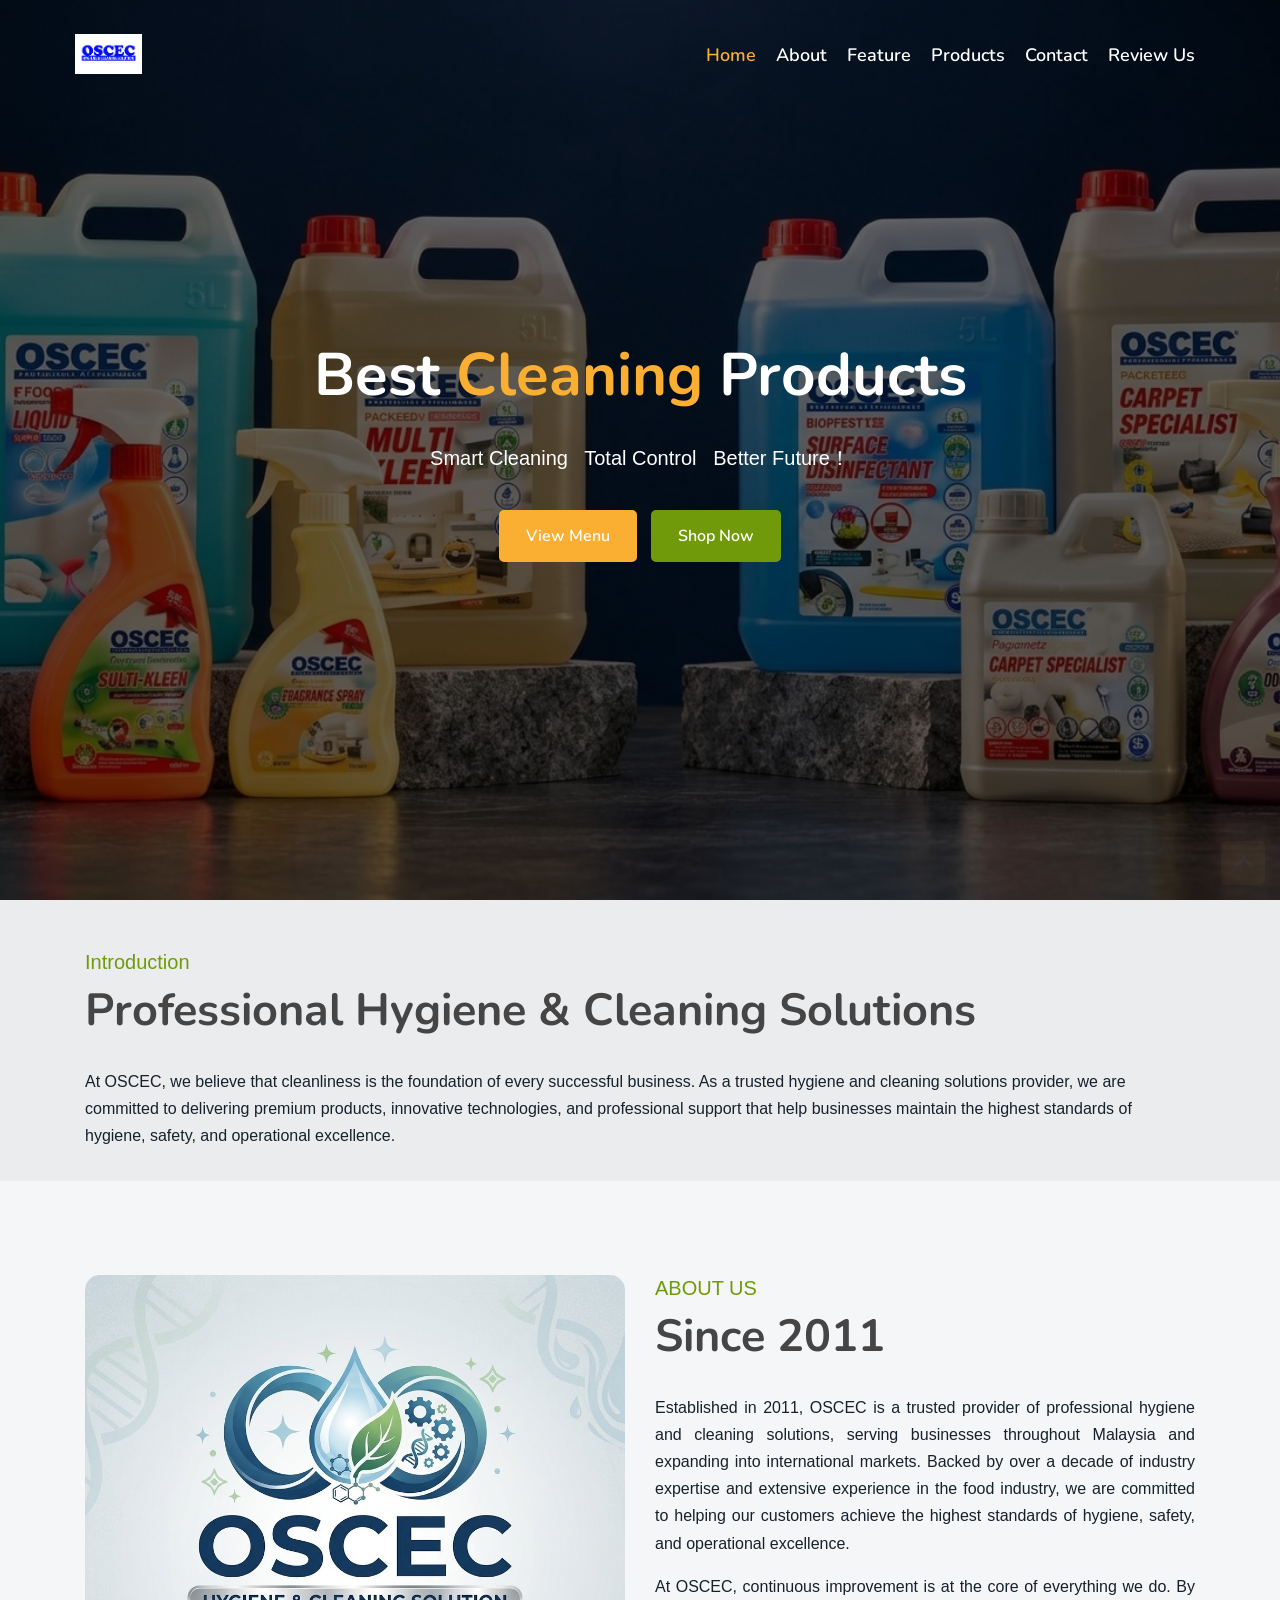
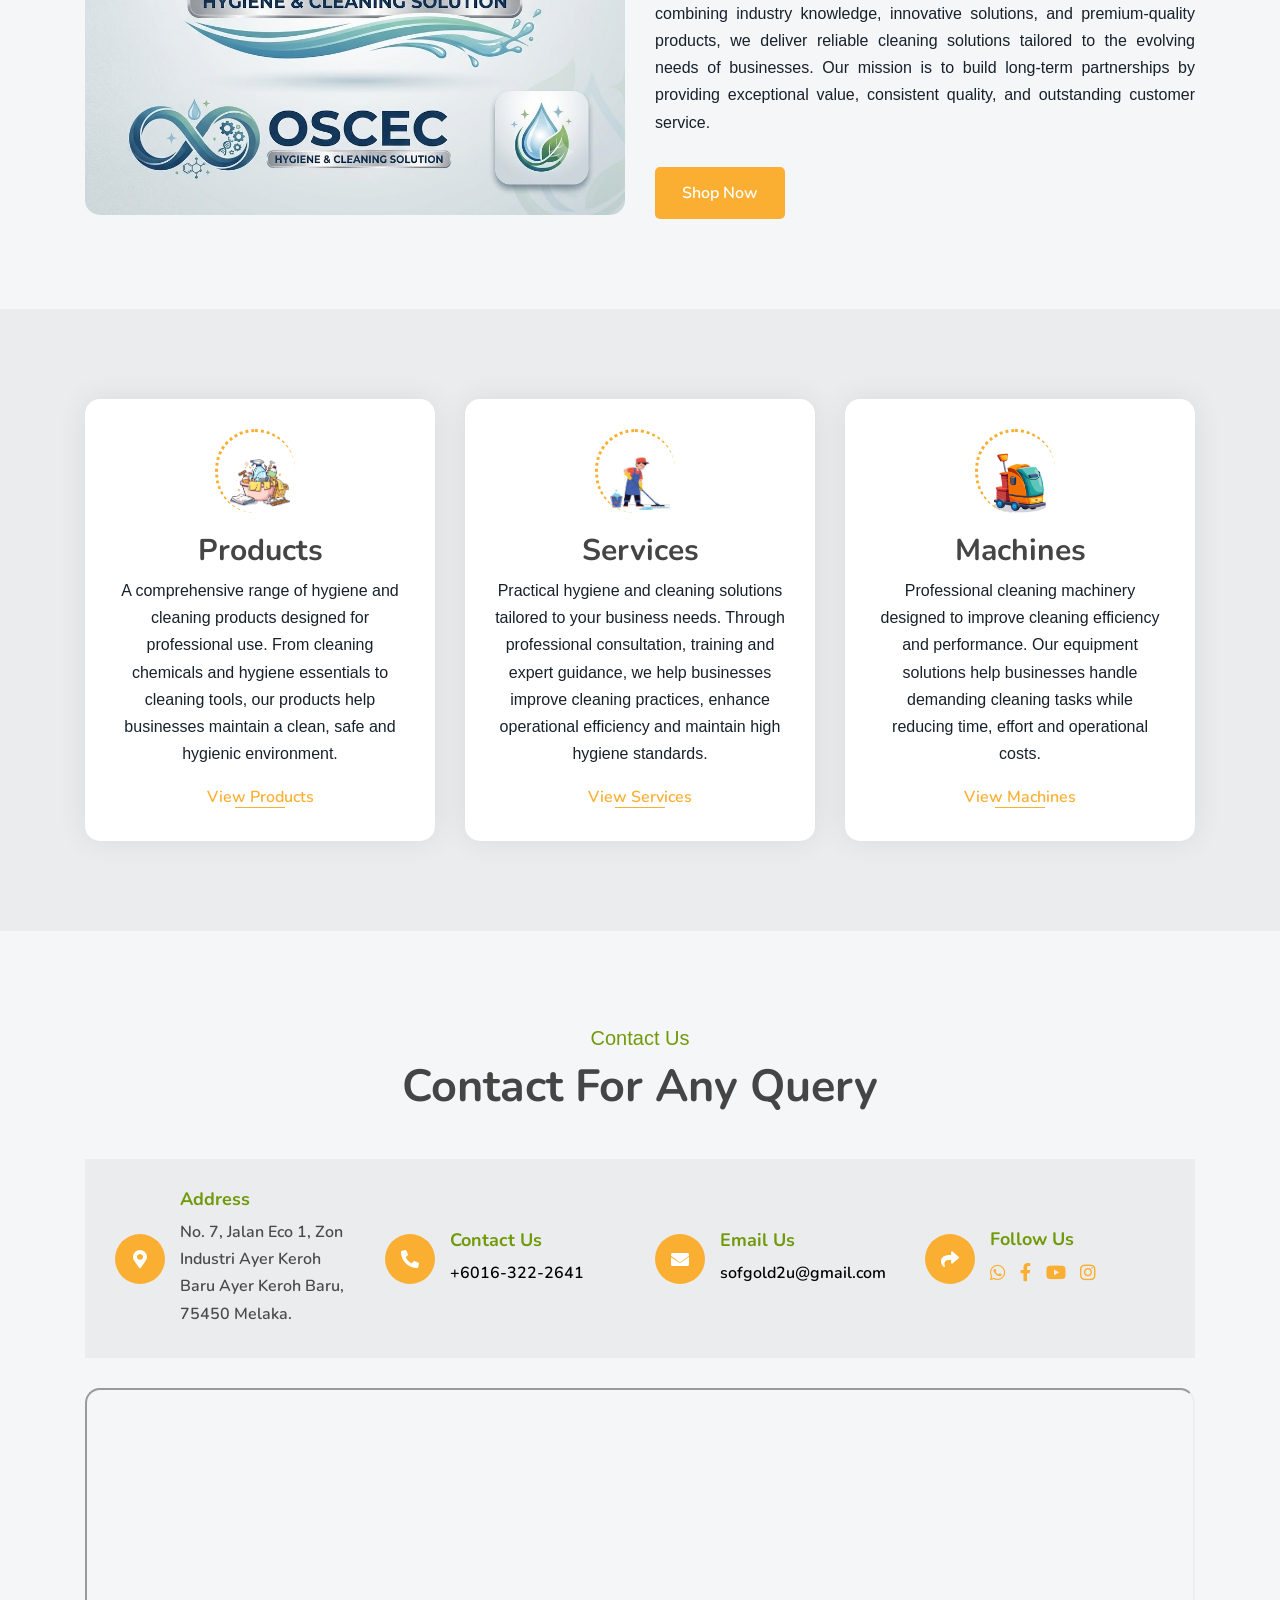
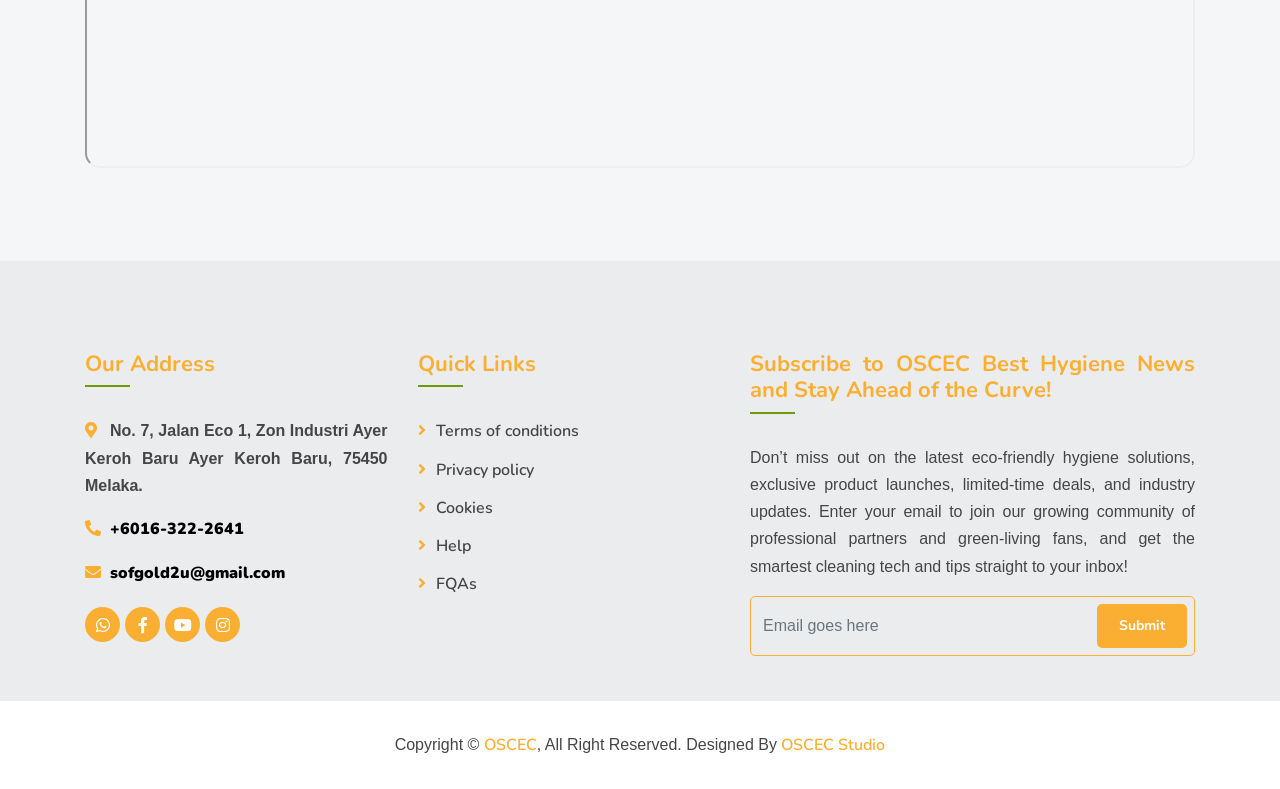
==== commit b58298fa: "Add files via upload" ====
--- a/index.html
+++ b/index.html
@@ -136,8 +136,7 @@
                 <div class="row align-items-center">
                     <div class="col-lg-6">
                         <div class="about-img">
-                            <img src="img/logooscec.png" alt="Image">
-                            
+                            <img src="img/logooscec.png" alt="Image" class="desktop-only">
                         </div>
                     </div>
                     <div class="col-lg-6">
--- a/css/style.css
+++ b/css/style.css
@@ -1189,6 +1189,16 @@
     position: relative;
     z-index: 3;
     width: 100%;
+}
+
+.desktop-only {
+    display: block;
+}
+
+@media screen and (max-width: 768px) {
+    .desktop-only {
+        display: none;
+    }
 }
 
 /*******************************/
